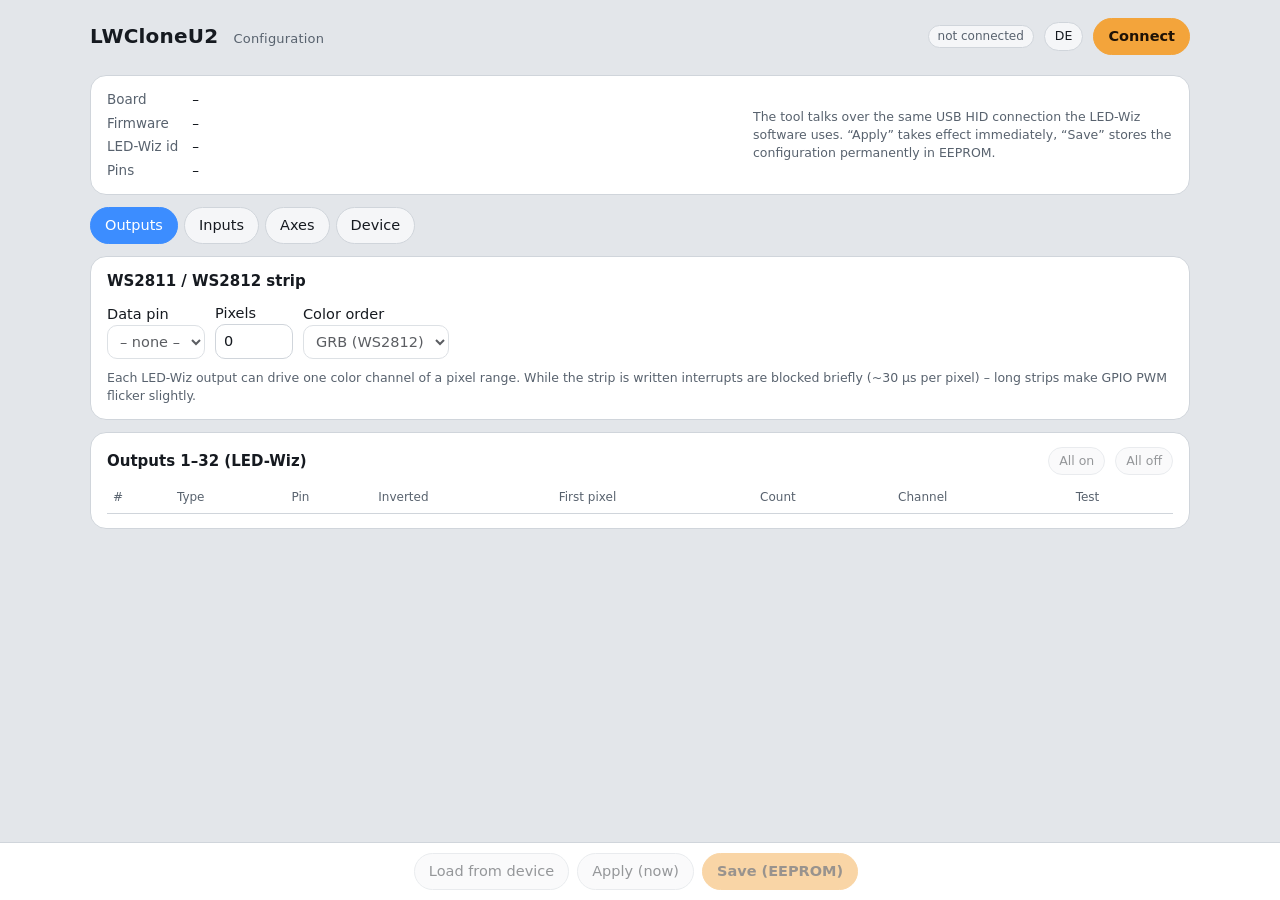
==== tools/lwcconfig-web/index.html @ a82c5be3 "Firmware v2: Pin-Belegung zur Laufzeit, WS2811/WS2812, Analog-Achsen mit Totzone, Konfigurations-Web" ====
<!doctype html>
<html lang="de">
<head>
<meta charset="utf-8">
<meta name="viewport" content="width=device-width, initial-scale=1">
<title>LWCloneU2 Konfiguration</title>
<meta name="description" content="Pin-Belegung, Joystick-Achsen und WS2812-Strip eines LWCloneU2 per USB einstellen (WebHID, Edge/Chrome). Configure an LWCloneU2 via USB.">
<style>
:root {
  --bg: #E3E6EA; --bg2: #F5F6F8; --card: #FFFFFF; --text: #161A20; --muted: #58626E; --line: #D0D5DB;
  --accent: #F3A43B; --accent-text: #1E1206; --blue: #3C8DFF; --red: #FF6A5C; --green: #5BD38A;
  --input: #FFFFFF; --hover: #EEF1F4;
}
@media (prefers-color-scheme: dark) {
  :root:not([data-theme="light"]) {
    --bg: #0E1013; --bg2: #16191E; --card: #1D2127; --text: #E6EAEE; --muted: #9AA4AF; --line: #2B3138;
    --input: #16191E; --hover: #242932;
  }
}
:root[data-theme="dark"] {
  --bg: #0E1013; --bg2: #16191E; --card: #1D2127; --text: #E6EAEE; --muted: #9AA4AF; --line: #2B3138;
  --input: #16191E; --hover: #242932;
}
* { box-sizing: border-box; }
html, body { margin: 0; padding: 0; }
body {
  background: var(--bg); color: var(--text);
  font: 14.5px/1.45 Inter, system-ui, -apple-system, "Segoe UI", Roboto, sans-serif;
  padding: 0 16px 90px;
}
header { max-width: 1100px; margin: 0 auto; padding: 18px 0 8px; display: flex; flex-wrap: wrap; gap: 10px; align-items: center; }
header h1 { font-size: 20px; margin: 0; font-weight: 650; letter-spacing: .2px; flex: 1 1 auto; }
header h1 small { color: var(--muted); font-weight: 400; font-size: 13px; margin-left: 8px; }
main { max-width: 1100px; margin: 0 auto; }
.card { background: var(--card); border: 1px solid var(--line); border-radius: 16px; padding: 14px 16px; margin: 12px 0; }
.card h2 { font-size: 15px; margin: 0 0 10px; font-weight: 650; }
.hint { color: var(--muted); font-size: 12.5px; }
.row { display: flex; flex-wrap: wrap; gap: 10px; align-items: center; }
.grow { flex: 1 1 auto; }
button, .btn {
  font: inherit; border: 1px solid var(--line); background: var(--bg2); color: var(--text);
  border-radius: 999px; padding: 7px 14px; cursor: pointer; min-height: 36px;
}
button:hover { background: var(--hover); }
button:disabled { opacity: .45; cursor: default; }
button.primary { background: var(--accent); border-color: var(--accent); color: var(--accent-text); font-weight: 600; }
button.primary:hover { filter: brightness(1.05); }
button.danger { color: var(--red); border-color: var(--red); background: transparent; }
button.small { padding: 4px 10px; min-height: 28px; font-size: 12.5px; }
select, input[type=number], input[type=text] {
  font: inherit; background: var(--input); color: var(--text); border: 1px solid var(--line);
  border-radius: 10px; padding: 6px 8px; min-height: 34px; max-width: 100%;
}
select:focus, input:focus { outline: 2px solid var(--blue); outline-offset: 1px; }
input[type=number] { width: 78px; }
input[type=range] { accent-color: var(--accent); width: 120px; vertical-align: middle; }
.tabs { display: flex; gap: 6px; flex-wrap: wrap; margin: 10px 0 4px; }
.tabs button { border-radius: 999px; }
.tabs button.active { background: var(--blue); border-color: var(--blue); color: #fff; }
.tab { display: none; }
.tab.active { display: block; }
table { width: 100%; border-collapse: collapse; font-size: 13.5px; }
th, td { text-align: left; padding: 6px 6px; border-bottom: 1px solid var(--line); vertical-align: middle; }
th { color: var(--muted); font-weight: 500; font-size: 12px; }
tr:last-child td { border-bottom: none; }
td.num { color: var(--muted); width: 34px; }
.tablewrap { overflow-x: auto; }
.toggle { position: relative; display: inline-block; width: 40px; height: 22px; vertical-align: middle; }
.toggle input { opacity: 0; width: 0; height: 0; }
.toggle span { position: absolute; inset: 0; background: var(--line); border-radius: 999px; transition: .15s; }
.toggle span::before { content: ""; position: absolute; width: 18px; height: 18px; left: 2px; top: 2px; background: #fff; border-radius: 50%; transition: .15s; }
.toggle input:checked + span { background: var(--accent); }
.toggle input:checked + span::before { transform: translateX(18px); }
.dot { display: inline-block; width: 12px; height: 12px; border-radius: 50%; background: var(--line); vertical-align: middle; }
.dot.on { background: var(--green); box-shadow: 0 0 6px var(--green); }
.bar { position: relative; height: 10px; background: var(--line); border-radius: 999px; width: 160px; display: inline-block; vertical-align: middle; overflow: hidden; }
.bar i { position: absolute; top: 0; bottom: 0; width: 3px; background: var(--blue); }
.bar b { position: absolute; top: 0; bottom: 0; left: 0; background: var(--accent); }
.bar u { position: absolute; top: 0; bottom: 0; background: rgba(255,106,92,.35); }
.conflict { outline: 2px solid var(--red); border-radius: 10px; }
.status { color: var(--muted); font-size: 13px; }
.status.err { color: var(--red); }
.status.ok { color: var(--green); }
.footer {
  position: fixed; left: 0; right: 0; bottom: 0; background: var(--card); border-top: 1px solid var(--line);
  padding: 10px 16px; display: flex; gap: 8px; flex-wrap: wrap; align-items: center; justify-content: center;
}
.badge { display: inline-block; padding: 2px 9px; border-radius: 999px; background: var(--bg2); border: 1px solid var(--line); font-size: 12px; color: var(--muted); }
.unsupported { border-color: var(--red); }
dialog { background: var(--card); color: var(--text); border: 1px solid var(--line); border-radius: 16px; padding: 18px; max-width: 520px; }
dialog::backdrop { background: rgba(0,0,0,.45); }
textarea { width: 100%; min-height: 160px; font: 12px/1.4 ui-monospace, Consolas, monospace; background: var(--input); color: var(--text); border: 1px solid var(--line); border-radius: 10px; padding: 8px; }
.kv { display: grid; grid-template-columns: max-content 1fr; gap: 4px 14px; font-size: 13.5px; }
.kv span:nth-child(odd) { color: var(--muted); }
@media (max-width: 640px) {
  th:nth-child(1), td.num { display: none; }
  .bar { width: 110px; }
}
</style>
</head>
<body>

<header>
  <h1>LWCloneU2 <small data-i18n="subtitle">Konfiguration</small></h1>
  <span id="devbadge" class="badge" data-i18n="notconnected">nicht verbunden</span>
  <button id="langbtn" class="small" title="Sprache / language">EN</button>
  <button id="connectbtn" class="primary" data-i18n="connect">Verbinden</button>
</header>

<main>
  <div id="unsupported" class="card unsupported" style="display:none">
    <strong data-i18n="nowebhid">Dieser Browser unterstützt WebHID nicht.</strong>
    <div class="hint" data-i18n="nowebhid2">Bitte Microsoft Edge oder Google Chrome (ab Version 89) verwenden. Die Datei kann lokal geöffnet werden.</div>
  </div>

  <div class="card">
    <div class="row">
      <div class="kv grow">
        <span data-i18n="board">Board</span><span id="i_board">–</span>
        <span data-i18n="firmware">Firmware</span><span id="i_fw">–</span>
        <span data-i18n="ledwizid">LED-Wiz-ID</span><span id="i_id">–</span>
        <span data-i18n="pins">Pins</span><span id="i_pins">–</span>
      </div>
      <div class="hint" style="max-width:420px" data-i18n="intro">
        Das Tool spricht über dieselbe USB-HID-Verbindung wie die LED-Wiz-Software. Änderungen werden mit
        „Anwenden“ sofort wirksam, aber erst mit „Speichern“ dauerhaft im EEPROM abgelegt.
      </div>
    </div>
  </div>

  <div class="tabs">
    <button data-tab="outputs" class="active" data-i18n="tab_outputs">Ausgänge</button>
    <button data-tab="inputs" data-i18n="tab_inputs">Eingänge</button>
    <button data-tab="axes" data-i18n="tab_axes">Achsen</button>
    <button data-tab="device" data-i18n="tab_device">Gerät</button>
  </div>

  <!-- Ausgänge -->
  <section id="tab-outputs" class="tab active">
    <div class="card">
      <h2 data-i18n="strip">WS2811 / WS2812-Strip</h2>
      <div class="row">
        <label><span data-i18n="datapin">Daten-Pin</span><br><select id="ws_pin"></select></label>
        <label><span data-i18n="pixels">Pixel</span><br><input type="number" id="ws_count" min="0" max="255" value="0"></label>
        <label><span data-i18n="order">Farbreihenfolge</span><br>
          <select id="ws_order"><option value="0">GRB (WS2812)</option><option value="1">RGB (WS2811)</option><option value="2">BRG</option></select></label>
        <div class="hint grow" data-i18n="striphint">Jeder LED-Wiz-Ausgang kann einen Farbkanal eines Pixelbereichs steuern. Während der Strip beschrieben wird, sind Interrupts kurz gesperrt (~30 µs je Pixel) – lange Strips lassen GPIO-PWM leicht flackern.</div>
      </div>
    </div>
    <div class="card">
      <div class="row" style="margin-bottom:8px">
        <h2 class="grow" style="margin:0" data-i18n="outputs">Ausgänge 1–32 (LED-Wiz)</h2>
        <button class="small" id="testall" data-i18n="testall">Alle an</button>
        <button class="small" id="testoff" data-i18n="testoff">Alle aus</button>
      </div>
      <div class="tablewrap"><table id="t_out">
        <thead><tr><th>#</th><th data-i18n="type">Typ</th><th data-i18n="pin">Pin</th><th data-i18n="inverted">Invertiert</th>
          <th data-i18n="firstpixel">Pixel ab</th><th data-i18n="count">Anzahl</th><th data-i18n="channel">Kanal</th><th data-i18n="test">Test</th></tr></thead>
        <tbody></tbody></table></div>
    </div>
  </section>

  <!-- Eingänge -->
  <section id="tab-inputs" class="tab">
    <div class="card">
      <h2 data-i18n="inputs">Eingänge (Taster, Joystick-Richtungen, Encoder)</h2>
      <div class="hint" data-i18n="inputhint">Taster schalten standardmäßig gegen GND (interner Pull-up). „Shift“ aktiviert für alle anderen Eingänge die zweite Funktion. Der Punkt zeigt den Live-Zustand.</div>
      <div class="tablewrap"><table id="t_in">
        <thead><tr><th>#</th><th data-i18n="pin">Pin</th><th data-i18n="function">Funktion</th><th data-i18n="shiftfunction">Mit Shift</th><th data-i18n="activehigh">Aktiv high</th><th data-i18n="live">Live</th></tr></thead>
        <tbody></tbody></table></div>
    </div>
  </section>

  <!-- Achsen -->
  <section id="tab-axes" class="tab">
    <div class="card">
      <h2 data-i18n="axes">Analoge Joystick-Achsen</h2>
      <div class="hint" data-i18n="axeshint">Potis/Hall-Sensoren an ADC-fähigen Pins. Min/Mitte/Max mit den Knöpfen aus dem Live-Wert übernehmen. Die Totzone (0–100 %) um die Mitte gibt 0 aus, außerhalb wird wieder auf den vollen Bereich skaliert.</div>
      <div class="tablewrap"><table id="t_ax">
        <thead><tr><th>#</th><th data-i18n="pin">Pin</th><th>Joystick</th><th data-i18n="axis">Achse</th><th data-i18n="inverted">Invertiert</th>
          <th>Min</th><th data-i18n="center">Mitte</th><th>Max</th><th data-i18n="deadzone">Totzone</th><th data-i18n="live">Live</th><th data-i18n="output">Ausgabe</th></tr></thead>
        <tbody></tbody></table></div>
    </div>
  </section>

  <!-- Gerät -->
  <section id="tab-device" class="tab">
    <div class="card">
      <h2 data-i18n="ledwizid">LED-Wiz-ID</h2>
      <div class="row">
        <select id="newid"></select>
        <button id="setid" data-i18n="setid">ID setzen (Gerät startet neu)</button>
        <div class="hint grow" data-i18n="idhint">Die ID (1–16) bestimmt, als welches LED-Wiz-Gerät sich der Klon meldet. Nach dem Neustart neu verbinden.</div>
      </div>
    </div>
    <div class="card">
      <h2 data-i18n="backup">Sicherung</h2>
      <div class="row">
        <button id="exportbtn" data-i18n="export">Als JSON exportieren</button>
        <button id="importbtn" data-i18n="import">JSON importieren</button>
        <input type="file" id="importfile" accept="application/json,.json" style="display:none">
        <div class="hint grow" data-i18n="backuphint">Die Datei enthält die komplette Pin-Belegung dieses Boards.</div>
      </div>
    </div>
    <div class="card">
      <h2 data-i18n="maintenance">Wartung</h2>
      <div class="row">
        <button id="defaultsbtn" class="danger" data-i18n="defaults">Werkseinstellungen laden</button>
        <button id="dfubtn" class="danger" data-i18n="dfu">Bootloader starten</button>
        <div class="hint grow" data-i18n="mainthint">Werkseinstellungen werden erst mit „Speichern“ dauerhaft. Der Bootloader dient zum Flashen neuer Firmware (Leonardo/Micro: avrdude, Breakout: Atmel FLIP/dfu-programmer).</div>
      </div>
    </div>
    <div class="card">
      <h2 data-i18n="about">Über</h2>
      <div class="hint">LWCloneU2 – GPLv2 – <a href="https://github.com/cyclemat/lwcloneu2" style="color:var(--blue)">github.com/cyclemat/lwcloneu2</a>.
        <span data-i18n="abouttext">Protokoll: proto.h, Layout: config.h der Firmware.</span></div>
    </div>
  </section>
</main>

<div class="footer">
  <button id="loadbtn" data-i18n="load">Vom Gerät laden</button>
  <button id="applybtn" data-i18n="apply">Anwenden (sofort)</button>
  <button id="savebtn" class="primary" data-i18n="save">Speichern (EEPROM)</button>
  <span id="status" class="status"></span>
</div>

<dialog id="dlg">
  <h2 id="dlg_title" style="margin-top:0;font-size:16px"></h2>
  <div id="dlg_body"></div>
  <div class="row" style="justify-content:flex-end;margin-top:14px">
    <button id="dlg_cancel" data-i18n="cancel">Abbrechen</button>
    <button id="dlg_ok" class="primary">OK</button>
  </div>
</dialog>

<script>
'use strict';

/* ------------------------------------------------------------------ Sprache / language */
const I18N = {
  de: {
    subtitle:'Konfiguration', notconnected:'nicht verbunden', connected:'verbunden', connect:'Verbinden', disconnect:'Trennen',
    nowebhid:'Dieser Browser unterstützt WebHID nicht.', nowebhid2:'Bitte Microsoft Edge oder Google Chrome (ab Version 89) verwenden. Die Datei kann lokal geöffnet werden.',
    board:'Board', firmware:'Firmware', ledwizid:'LED-Wiz-ID', pins:'Pins',
    intro:'Das Tool spricht über dieselbe USB-HID-Verbindung wie die LED-Wiz-Software. Änderungen werden mit „Anwenden“ sofort wirksam, aber erst mit „Speichern“ dauerhaft im EEPROM abgelegt.',
    tab_outputs:'Ausgänge', tab_inputs:'Eingänge', tab_axes:'Achsen', tab_device:'Gerät',
    strip:'WS2811 / WS2812-Strip', datapin:'Daten-Pin', pixels:'Pixel', order:'Farbreihenfolge',
    striphint:'Jeder LED-Wiz-Ausgang kann einen Farbkanal eines Pixelbereichs steuern. Während der Strip beschrieben wird, sind Interrupts kurz gesperrt (~30 µs je Pixel) – lange Strips lassen GPIO-PWM leicht flackern.',
    outputs:'Ausgänge 1–32 (LED-Wiz)', testall:'Alle an', testoff:'Alle aus', type:'Typ', pin:'Pin', inverted:'Invertiert',
    firstpixel:'Pixel ab', count:'Anzahl', channel:'Kanal', test:'Test',
    inputs:'Eingänge (Taster, Joystick-Richtungen, Encoder)',
    inputhint:'Taster schalten standardmäßig gegen GND (interner Pull-up). „Shift“ aktiviert für alle anderen Eingänge die zweite Funktion. Der Punkt zeigt den Live-Zustand.',
    function:'Funktion', shiftfunction:'Mit Shift', activehigh:'Aktiv high', live:'Live',
    axes:'Analoge Joystick-Achsen',
    axeshint:'Potis/Hall-Sensoren an ADC-fähigen Pins. Min/Mitte/Max mit den Knöpfen aus dem Live-Wert übernehmen. Die Totzone (0–100 %) um die Mitte gibt 0 aus, außerhalb wird wieder auf den vollen Bereich skaliert.',
    axis:'Achse', center:'Mitte', deadzone:'Totzone', output:'Ausgabe',
    setid:'ID setzen (Gerät startet neu)', idhint:'Die ID (1–16) bestimmt, als welches LED-Wiz-Gerät sich der Klon meldet. Nach dem Neustart neu verbinden.',
    backup:'Sicherung', export:'Als JSON exportieren', import:'JSON importieren', backuphint:'Die Datei enthält die komplette Pin-Belegung dieses Boards.',
    maintenance:'Wartung', defaults:'Werkseinstellungen laden', dfu:'Bootloader starten',
    mainthint:'Werkseinstellungen werden erst mit „Speichern“ dauerhaft. Der Bootloader dient zum Flashen neuer Firmware (Leonardo/Micro: avrdude, Breakout: Atmel FLIP/dfu-programmer).',
    about:'Über', abouttext:'Protokoll: proto.h, Layout: config.h der Firmware.',
    load:'Vom Gerät laden', apply:'Anwenden (sofort)', save:'Speichern (EEPROM)', cancel:'Abbrechen',
    none:'– keine –', reserved:'reserviert', gpio:'GPIO (PWM)', ws2812:'WS2812-Kanal', red:'Rot', green:'Grün', blue:'Blau', white:'Weiß',
    set:'übernehmen', conflict:'Pin mehrfach belegt', rangeerr:'Pixelbereich außerhalb des Strips',
    st_reading:'Konfiguration wird gelesen …', st_writing:'Konfiguration wird übertragen …', st_applied:'Angewendet (nicht gespeichert).',
    st_saved:'Im EEPROM gespeichert.', st_loaded:'Konfiguration vom Gerät geladen.', st_invalid:'Gerät hat die Konfiguration abgelehnt (ungültig).',
    st_timeout:'Keine Antwort vom Gerät.', st_nodev:'Kein LWCloneU2 mit Konfigurationsprotokoll gefunden. Firmware v2 nötig.',
    st_defaults:'Werkseinstellungen geladen (nicht gespeichert).', st_fixfirst:'Bitte zuerst die rot markierten Konflikte beheben.',
    confirm_defaults:'Werkseinstellungen laden?', confirm_defaults2:'Die aktuelle Belegung im Gerät wird durch die Standardbelegung des Boards ersetzt (erst mit „Speichern“ dauerhaft).',
    confirm_dfu:'Bootloader starten?', confirm_dfu2:'Das Gerät trennt sich vom USB und wartet auf eine neue Firmware. Zum normalen Betrieb zurück: Reset oder neu einstecken.',
    confirm_id:'LED-Wiz-ID ändern?', confirm_id2:'Das Gerät startet neu und meldet sich mit der neuen ID. Danach „Verbinden“ erneut drücken.',
    importerr:'Datei passt nicht zu diesem Board oder ist beschädigt.', joystick:'Joystick', key:'Taste', mod:'Modifier', consumer:'Medien', mouse:'Maus', special:'Sonder',
    shift:'Shift (zweite Belegung)', mxclk:'Maus X Takt', mxdir:'Maus X Richtung', myclk:'Maus Y Takt', mydir:'Maus Y Richtung',
    left:'Links', right:'Rechts', up:'Hoch', down:'Runter', button:'Taste',
  },
  en: {
    subtitle:'Configuration', notconnected:'not connected', connected:'connected', connect:'Connect', disconnect:'Disconnect',
    nowebhid:'This browser does not support WebHID.', nowebhid2:'Please use Microsoft Edge or Google Chrome (89+). The file can be opened locally.',
    board:'Board', firmware:'Firmware', ledwizid:'LED-Wiz id', pins:'Pins',
    intro:'The tool talks over the same USB HID connection the LED-Wiz software uses. “Apply” takes effect immediately, “Save” stores the configuration permanently in EEPROM.',
    tab_outputs:'Outputs', tab_inputs:'Inputs', tab_axes:'Axes', tab_device:'Device',
    strip:'WS2811 / WS2812 strip', datapin:'Data pin', pixels:'Pixels', order:'Color order',
    striphint:'Each LED-Wiz output can drive one color channel of a pixel range. While the strip is written interrupts are blocked briefly (~30 µs per pixel) – long strips make GPIO PWM flicker slightly.',
    outputs:'Outputs 1–32 (LED-Wiz)', testall:'All on', testoff:'All off', type:'Type', pin:'Pin', inverted:'Inverted',
    firstpixel:'First pixel', count:'Count', channel:'Channel', test:'Test',
    inputs:'Inputs (buttons, joystick directions, encoders)',
    inputhint:'Switches connect to GND by default (internal pull-up). “Shift” activates the second function of all other inputs. The dot shows the live state.',
    function:'Function', shiftfunction:'With shift', activehigh:'Active high', live:'Live',
    axes:'Analog joystick axes',
    axeshint:'Pots/Hall sensors on ADC capable pins. Take min/center/max from the live value with the buttons. The dead zone (0–100 %) around the center outputs 0; outside it the value is rescaled to the full range.',
    axis:'Axis', center:'Center', deadzone:'Dead zone', output:'Output',
    setid:'Set id (device restarts)', idhint:'The id (1–16) selects which LED-Wiz device the clone appears as. Reconnect after the restart.',
    backup:'Backup', export:'Export as JSON', import:'Import JSON', backuphint:'The file contains the complete pin assignment of this board.',
    maintenance:'Maintenance', defaults:'Load factory defaults', dfu:'Start bootloader',
    mainthint:'Defaults become permanent only with “Save”. The bootloader is used to flash new firmware (Leonardo/Micro: avrdude, breakout: Atmel FLIP/dfu-programmer).',
    about:'About', abouttext:'Protocol: proto.h, layout: config.h of the firmware.',
    load:'Load from device', apply:'Apply (now)', save:'Save (EEPROM)', cancel:'Cancel',
    none:'– none –', reserved:'reserved', gpio:'GPIO (PWM)', ws2812:'WS2812 channel', red:'Red', green:'Green', blue:'Blue', white:'White',
    set:'set', conflict:'Pin used more than once', rangeerr:'Pixel range outside the strip',
    st_reading:'Reading configuration …', st_writing:'Transferring configuration …', st_applied:'Applied (not saved).',
    st_saved:'Saved to EEPROM.', st_loaded:'Configuration loaded from device.', st_invalid:'Device rejected the configuration (invalid).',
    st_timeout:'No reply from device.', st_nodev:'No LWCloneU2 with configuration protocol found. Firmware v2 required.',
    st_defaults:'Factory defaults loaded (not saved).', st_fixfirst:'Please fix the conflicts marked in red first.',
    confirm_defaults:'Load factory defaults?', confirm_defaults2:'The current assignment in the device is replaced by the board defaults (permanent only after “Save”).',
    confirm_dfu:'Start bootloader?', confirm_dfu2:'The device detaches from USB and waits for new firmware. Back to normal: reset or replug.',
    confirm_id:'Change LED-Wiz id?', confirm_id2:'The device restarts with the new id. Press “Connect” again afterwards.',
    importerr:'File does not match this board or is damaged.', joystick:'Joystick', key:'Key', mod:'Modifier', consumer:'Media', mouse:'Mouse', special:'Special',
    shift:'Shift (second mapping)', mxclk:'Mouse X clock', mxdir:'Mouse X direction', myclk:'Mouse Y clock', mydir:'Mouse Y direction',
    left:'Left', right:'Right', up:'Up', down:'Down', button:'Button',
  }
};
let lang = 'de';
try { lang = (localStorage.getItem('lwc_lang') || (navigator.language || 'de').slice(0,2)) === 'en' ? 'en' : 'de'; } catch (e) {}
const t = k => (I18N[lang][k] ?? I18N.de[k] ?? k);
function applyLang() {
  document.documentElement.lang = lang;
  document.querySelectorAll('[data-i18n]').forEach(el => { el.textContent = t(el.dataset.i18n); });
  document.getElementById('langbtn').textContent = lang === 'de' ? 'EN' : 'DE';
  document.title = 'LWCloneU2 ' + t('subtitle');
  renderAll();
}
document.getElementById('langbtn').onclick = () => { lang = lang === 'de' ? 'en' : 'de'; try { localStorage.setItem('lwc_lang', lang); } catch (e) {} applyLang(); };

/* ------------------------------------------------------------------ Protokoll / protocol (proto.h) */
const CMD = { SBA:64, SETID:65, DFU:66, INFO:0xA0, READ:0xA1, WRITE:0xA2, APPLY:0xA3, SAVE:0xA4, DEFAULTS:0xA5, LIVE:0xA6, PININFO:0xA7 };
const PIN_NONE = 0xFF;
const OUT = { NONE:0, GPIO:1, WS2812:2 };

/* ------------------------------------------------------------------ Boards / pin names (pinmap.h) */
const D = n => 'D' + n, A = n => 'A' + n;
const NAMES_32U4 = [...Array(14).keys()].map(D).concat(['D14 MISO','D15 SCK','D16 MOSI','D17 RXLED'], [0,1,2,3,4,5].map(A), ['TXLED']);
const BOARDS = {
  1: { name:'Arduino Leonardo', names: NAMES_32U4 },
  2: { name:'Pro Micro / Arduino Micro', names: NAMES_32U4, hidden: [11,12,13,22,23] },
  3: { name:'Arduino Mega 2560', names: [...Array(54).keys()].map(D).concat([...Array(16).keys()].map(A)) },
  4: { name:'Arduino Uno', names: [...Array(14).keys()].map(D).concat([0,1,2,3,4,5].map(A)) },
  5: { name:'Breakout ATmega32U2', names: ['PB0','PB1','PB2','PB3','PB4','PB5','PB6','PB7','PC2','PC4','PC5','PC6','PC7','PD0','PD1','PD2','PD3','PD4','PD5','PD6','PD7'] },
};

/* ------------------------------------------------------------------ Funktionscodes / function codes (keydefs.h) */
const KEYNAMES = {};
'ABCDEFGHIJKLMNOPQRSTUVWXYZ'.split('').forEach((c,i) => KEYNAMES[4+i] = c);
'1234567890'.split('').forEach((c,i) => KEYNAMES[0x1E+i] = c);
Object.assign(KEYNAMES, {0x28:'Enter',0x29:'Esc',0x2A:'Backspace',0x2B:'Tab',0x2C:'Space',0x2D:'-',0x2E:'=',0x2F:'[',0x30:']',0x31:'\\',0x32:'# ~',0x33:';',0x34:"'",0x35:'`',0x36:',',0x37:'.',0x38:'/',0x39:'CapsLock',
  0x46:'PrintScreen',0x47:'ScrollLock',0x48:'Pause',0x49:'Insert',0x4A:'Home',0x4B:'PageUp',0x4C:'Delete',0x4D:'End',0x4E:'PageDown',0x4F:'→ Right',0x50:'← Left',0x51:'↓ Down',0x52:'↑ Up',0x53:'NumLock',
  0x54:'KP /',0x55:'KP *',0x56:'KP -',0x57:'KP +',0x58:'KP Enter',0x62:'KP 0',0x63:'KP ,',0x64:'Non-US \\',0x65:'Application'});
for (let i=0;i<12;i++) KEYNAMES[0x3A+i] = 'F'+(i+1);
for (let i=1;i<=9;i++) KEYNAMES[0x58+i] = 'KP '+i;
const MODNAMES = ['LeftCtrl','LeftShift','LeftAlt','LeftGUI','RightCtrl','RightShift','RightAlt','RightGUI'];
function funcGroups() {
  const g = [];
  const keys = Object.keys(KEYNAMES).map(Number).sort((a,b)=>a-b).map(c => [c, KEYNAMES[c]]);
  g.push([t('key'), keys.concat([[0x70,'Alt+F4'],[0x71,'Shift+F7']])]);
  g.push([t('mod'), MODNAMES.map((n,i)=>[0x80+i,n])]);
  g.push([t('consumer'), [[0x90,'Volume +'],[0x91,'Volume −'],[0x92,'Mute']]]);
  g.push([t('mouse'), [[0x98,t('mouse')+' '+t('left')],[0x99,t('mouse')+' '+t('right')],[0x9A,t('mouse')+' Mitte/Middle']]]);
  for (let j=0;j<4;j++) {
    const base = 0xA0 + j*12, J = `${t('joystick')} ${j+1} `;
    const items = [[base,J+t('left')],[base+1,J+t('right')],[base+2,J+t('up')],[base+3,J+t('down')]];
    for (let b=0;b<8;b++) items.push([base+4+b, J+t('button')+' '+(b+1)]);
    g.push([`${t('joystick')} ${j+1}`, items]);
  }
  g.push([t('special'), [[0xF0,t('shift')],[0xF1,t('mxclk')],[0xF2,t('mxdir')],[0xF3,t('myclk')],[0xF4,t('mydir')]]]);
  return g;
}

/* ------------------------------------------------------------------ Zustand / state */
let device = null;           // HIDDevice
let info = null;             // {proto, board, fwMajor, fwMinor, size, numPins}
let pinInfo = [];            // [{port, bit, adc, reserved}]
let cfg = null;              // parsed config
let live = { axes: new Array(8).fill(0), inputs: 0 };
let liveTimer = null;
let busy = false;
let ledwizId = null;

function setStatus(msg, cls) { const s = document.getElementById('status'); s.textContent = msg || ''; s.className = 'status ' + (cls || ''); }

/* ------------------------------------------------------------------ HID-Transport */
const pending = [];   // {match:(r)=>bool, resolve, reject, timer}
function onInputReport(ev) {
  const r = new Uint8Array(ev.data.buffer, ev.data.byteOffset, Math.min(8, ev.data.byteLength));
  for (let i = 0; i < pending.length; i++) {
    if (pending[i].match(r)) { const p = pending.splice(i,1)[0]; clearTimeout(p.timer); p.resolve(r); return; }
  }
}
async function send(bytes) {
  const d = new Uint8Array(8); d.set(bytes.slice(0,8));
  await device.sendReport(0, d);
}
function request(bytes, match, timeoutMs = 600) {
  return new Promise(async (resolve, reject) => {
    const p = { match, resolve, reject, timer: setTimeout(() => { const i = pending.indexOf(p); if (i >= 0) pending.splice(i,1); reject(new Error('timeout')); }, timeoutMs) };
    pending.push(p);
    try { await send(bytes); } catch (e) { clearTimeout(p.timer); const i = pending.indexOf(p); if (i >= 0) pending.splice(i,1); reject(e); }
  });
}
const cmdInfo    = () => request([CMD.INFO], r => r[0] === CMD.INFO);
const cmdRead    = off => request([CMD.READ, off & 255, off >> 8], r => r[0] === CMD.READ && r[1] === (off & 255) && r[2] === (off >> 8));
const cmdWrite   = (off, d5) => request([CMD.WRITE, off & 255, off >> 8, ...d5], r => r[0] === CMD.WRITE && r[1] === (off & 255) && r[2] === (off >> 8));
const cmdSimple  = c => request([c], r => r[0] === c, 1500);
const cmdLive    = idx => request([CMD.LIVE, idx], r => r[0] === CMD.LIVE && r[1] === idx, 300);
const cmdPinInfo = idx => request([CMD.PININFO, idx], r => r[0] === CMD.PININFO && r[1] === idx);

async function connect() {
  if (device) { await disconnect(); return; }
  if (!navigator.hid) return;
  let devs;
  try { devs = await navigator.hid.requestDevice({ filters: [{ vendorId: 0xFAFA, usagePage: 0xFF00 }] }); } catch (e) { return; }
  if (!devs.length) return;
  // Windows meldet jede HID-Schnittstelle einzeln; die richtige antwortet auf CFG_INFO.
  // Windows reports each HID interface separately; the right one answers CFG_INFO.
  const all = (await navigator.hid.getDevices()).filter(d => d.vendorId === 0xFAFA && d.productId === devs[0].productId);
  const candidates = all.length ? all : devs;
  for (const d of candidates) {
    try {
      if (!d.opened) await d.open();
      device = d; d.addEventListener('inputreport', onInputReport);
      const r = await cmdInfo();
      info = { proto: r[1], board: r[2], fwMajor: r[3], fwMinor: r[4], size: r[5] | (r[6] << 8), numPins: r[7] };
      break;
    } catch (e) {
      d.removeEventListener('inputreport', onInputReport);
      try { await d.close(); } catch (e2) {}
      device = null;
    }
  }
  if (!device) { setStatus(t('st_nodev'), 'err'); return; }
  ledwizId = (device.productId & 0x0F) + 1;
  navigator.hid.addEventListener('disconnect', ev => { if (ev.device === device) disconnect(); });
  document.getElementById('connectbtn').textContent = t('disconnect');
  document.getElementById('connectbtn').classList.remove('primary');
  document.getElementById('devbadge').textContent = t('connected');
  await readPinInfo();
  await loadConfig();
  startLive();
  renderInfo();
}
async function disconnect() {
  stopLive();
  if (device) { try { device.removeEventListener('inputreport', onInputReport); await device.close(); } catch (e) {} }
  device = null; info = null; cfg = null; pinInfo = []; ledwizId = null;
  document.getElementById('connectbtn').textContent = t('connect');
  document.getElementById('connectbtn').classList.add('primary');
  document.getElementById('devbadge').textContent = t('notconnected');
  renderInfo(); renderAll(); setStatus('');
}
async function readPinInfo() {
  pinInfo = [];
  for (let i = 0; i < info.numPins; i += 3) {
    const r = await cmdPinInfo(i);
    for (let k = 0; k < 3 && i + k < info.numPins; k++) {
      const port = r[2 + 2*k], b = r[3 + 2*k];
      pinInfo.push({ port, bit: b & 7, adc: !!(b & 0x80), reserved: port >= 0xFE });
    }
  }
}

/* ------------------------------------------------------------------ Konfiguration lesen/schreiben (config.h) */
function parseConfig(buf) {
  const v = new DataView(buf.buffer, buf.byteOffset, buf.byteLength);
  const c = { magic: String.fromCharCode(buf[0], buf[1]), version: buf[2], board: buf[3], size: v.getUint16(4, true), crc: v.getUint16(6, true),
    flags: buf[8], nOut: buf[9], nIn: buf[10], nAxes: buf[11],
    ws: { pin: buf[16], count: buf[17], order: buf[18] }, out: [], in: [], axes: [] };
  let o = 20;
  for (let i = 0; i < c.nOut; i++, o += 4) c.out.push({ type: buf[o], a: buf[o+1], b: buf[o+2], c: buf[o+3] });
  for (let i = 0; i < c.nIn; i++, o += 4) c.in.push({ pin: buf[o], func: buf[o+1], shift: buf[o+2], flags: buf[o+3] });
  for (let i = 0; i < c.nAxes; i++, o += 12) c.axes.push({ pin: buf[o], joy: buf[o+1], axis: buf[o+2], flags: buf[o+3],
    min: v.getUint16(o+4, true), center: v.getUint16(o+6, true), max: v.getUint16(o+8, true), deadzone: buf[o+10] });
  return c;
}
function serializeConfig(c) {
  const size = 20 + 4*c.nOut + 4*c.nIn + 12*c.nAxes;
  const buf = new Uint8Array(size), v = new DataView(buf.buffer);
  buf[0] = 0x4C; buf[1] = 0x57; buf[2] = c.version; buf[3] = c.board; v.setUint16(4, size, true); v.setUint16(6, 0, true);
  buf[8] = c.flags; buf[9] = c.nOut; buf[10] = c.nIn; buf[11] = c.nAxes;
  buf[16] = c.ws.pin; buf[17] = c.ws.count; buf[18] = c.ws.order;
  let o = 20;
  for (const x of c.out) { buf[o] = x.type; buf[o+1] = x.a; buf[o+2] = x.b; buf[o+3] = x.c; o += 4; }
  for (const x of c.in) { buf[o] = x.pin; buf[o+1] = x.func; buf[o+2] = x.shift; buf[o+3] = x.flags; o += 4; }
  for (const x of c.axes) { buf[o] = x.pin; buf[o+1] = x.joy; buf[o+2] = x.axis; buf[o+3] = x.flags;
    v.setUint16(o+4, x.min, true); v.setUint16(o+6, x.center, true); v.setUint16(o+8, x.max, true); buf[o+10] = x.deadzone; buf[o+11] = 0; o += 12; }
  return buf;
}
async function loadConfig() {
  busy = true; setStatus(t('st_reading'));
  try {
    const buf = new Uint8Array(info.size);
    for (let off = 0; off < info.size; off += 5) {
      const r = await cmdRead(off);
      for (let k = 0; k < 5 && off + k < info.size; k++) buf[off + k] = r[3 + k];
    }
    cfg = parseConfig(buf);
    renderAll(); setStatus(t('st_loaded'), 'ok');
  } catch (e) { setStatus(t('st_timeout'), 'err'); }
  busy = false;
}
async function writeConfig() {
  const buf = serializeConfig(cfg);
  setStatus(t('st_writing'));
  for (let off = 0; off < buf.length; off += 5) {
    const d5 = Array.from(buf.slice(off, off + 5)); while (d5.length < 5) d5.push(0);
    await cmdWrite(off, d5);
  }
}
async function applyOrSave(save) {
  if (!device || busy) return;
  if (hasConflicts()) { setStatus(t('st_fixfirst'), 'err'); return; }
  busy = true;
  try {
    await writeConfig();
    const r = await cmdSimple(save ? CMD.SAVE : CMD.APPLY);
    if (r[1] === 0) setStatus(t(save ? 'st_saved' : 'st_applied'), 'ok'); else setStatus(t('st_invalid'), 'err');
  } catch (e) { setStatus(t('st_timeout'), 'err'); }
  busy = false;
}

/* ------------------------------------------------------------------ Live-Werte */
function startLive() { stopLive(); liveTimer = setInterval(pollLive, 120); }
function stopLive() { if (liveTimer) clearInterval(liveTimer); liveTimer = null; }
async function pollLive() {
  if (!device || busy) return;
  const active = document.querySelector('.tab.active')?.id;
  try {
    if (active === 'tab-axes') {
      for (let idx = 0; idx <= 2; idx++) {
        const r = await cmdLive(idx);
        for (let k = 0; k < 3; k++) live.axes[idx*3 + k] = r[2 + 2*k] | (r[3 + 2*k] << 8);
      }
      renderLiveAxes();
    } else if (active === 'tab-inputs') {
      const r = await cmdLive(3);
      live.inputs = (r[2] | (r[3] << 8) | (r[4] << 16) | (r[5] << 24)) >>> 0;
      renderLiveInputs();
    }
  } catch (e) {}
}

/* ------------------------------------------------------------------ Hilfen / helpers */
function pinName(i) {
  if (i === PIN_NONE) return t('none');
  const b = BOARDS[info?.board];
  const pi = pinInfo[i];
  if (pi?.reserved) return (b?.names[i] || ('#' + i)) + ' (' + t('reserved') + ')';
  if (b?.names[i]) return b.names[i];
  if (pi) return 'P' + 'ABCDEFGHJKL'[pi.port] + pi.bit;
  return '#' + i;
}
function pinSelect(value, { adcOnly = false, allowNone = true } = {}) {
  const s = document.createElement('select');
  if (allowNone) s.add(new Option(t('none'), PIN_NONE));
  const hidden = BOARDS[info?.board]?.hidden || [];
  for (let i = 0; i < (info?.numPins || 0); i++) {
    const pi = pinInfo[i];
    if (pi?.reserved || hidden.includes(i)) continue;
    if (adcOnly && !pi?.adc) continue;
    s.add(new Option(pinName(i), i));
  }
  s.value = String(value);
  if (s.value !== String(value)) { s.add(new Option(pinName(value), value)); s.value = String(value); }
  return s;
}
function toggle(checked, onchange) {
  const l = document.createElement('label'); l.className = 'toggle';
  const i = document.createElement('input'); i.type = 'checkbox'; i.checked = checked; i.onchange = () => onchange(i.checked);
  l.append(i, document.createElement('span')); return l;
}
function numInput(value, min, max, onchange) {
  const i = document.createElement('input'); i.type = 'number'; i.min = min; i.max = max; i.value = value;
  i.onchange = () => { let v = Math.max(min, Math.min(max, Number(i.value) || 0)); i.value = v; onchange(v); };
  return i;
}
function td(...children) { const c = document.createElement('td'); c.append(...children); return c; }
function usedPins() {
  const m = new Map(); if (!cfg) return m;
  const add = p => { if (p !== PIN_NONE) m.set(p, (m.get(p) || 0) + 1); };
  add(cfg.ws.pin); cfg.out.forEach(o => { if (o.type === OUT.GPIO) add(o.a); }); cfg.in.forEach(i => add(i.pin)); cfg.axes.forEach(a => add(a.pin));
  return m;
}
function hasConflicts() {
  if (!cfg) return false;
  for (const n of usedPins().values()) if (n > 1) return true;
  for (const o of cfg.out) if (o.type === OUT.WS2812 && (o.b === 0 || o.a + o.b > cfg.ws.count)) return true;
  for (const a of cfg.axes) if (a.pin !== PIN_NONE && !(a.min < a.center && a.center < a.max)) return true;
  return false;
}
function markConflict(el, bad, title) { el.classList.toggle('conflict', bad); el.title = bad ? title : ''; }

/* ------------------------------------------------------------------ Rendern */
function renderInfo() {
  document.getElementById('i_board').textContent = info ? (BOARDS[info.board]?.name || ('#' + info.board)) : '–';
  document.getElementById('i_fw').textContent = info ? `v${info.fwMajor}.${info.fwMinor} (Proto ${info.proto})` : '–';
  document.getElementById('i_id').textContent = ledwizId ?? '–';
  document.getElementById('i_pins').textContent = info ? info.numPins : '–';
  const sel = document.getElementById('newid'); sel.innerHTML = '';
  for (let i = 1; i <= 16; i++) sel.add(new Option(i, i)); if (ledwizId) sel.value = ledwizId;
  const dis = !device;
  ['loadbtn','applybtn','savebtn','setid','exportbtn','importbtn','defaultsbtn','dfubtn','testall','testoff'].forEach(id => document.getElementById(id).disabled = dis);
}
function renderAll() { renderInfo(); renderStrip(); renderOutputs(); renderInputs(); renderAxes(); }

function renderStrip() {
  const pinSel = document.getElementById('ws_pin'), cnt = document.getElementById('ws_count'), ord = document.getElementById('ws_order');
  if (!cfg) { pinSel.innerHTML = ''; pinSel.add(new Option(t('none'), PIN_NONE)); pinSel.disabled = cnt.disabled = ord.disabled = true; return; }
  pinSel.disabled = cnt.disabled = ord.disabled = false;
  const s = pinSelect(cfg.ws.pin); pinSel.innerHTML = s.innerHTML; pinSel.value = String(cfg.ws.pin);
  pinSel.onchange = () => { cfg.ws.pin = Number(pinSel.value); renderOutputs(); renderInputs(); renderAxes(); };
  cnt.value = cfg.ws.count; cnt.onchange = () => { cfg.ws.count = Math.max(0, Math.min(255, Number(cnt.value) || 0)); cnt.value = cfg.ws.count; renderOutputs(); };
  ord.value = String(cfg.ws.order); ord.onchange = () => { cfg.ws.order = Number(ord.value); };
  const used = usedPins(); markConflict(pinSel, (used.get(cfg.ws.pin) || 0) > 1, t('conflict'));
}

function renderOutputs() {
  const tb = document.querySelector('#t_out tbody'); tb.innerHTML = '';
  if (!cfg) return;
  const used = usedPins();
  cfg.out.forEach((o, i) => {
    const tr = document.createElement('tr');
    const n = td(String(i + 1)); n.className = 'num';
    const type = document.createElement('select');
    type.add(new Option(t('none'), OUT.NONE)); type.add(new Option(t('gpio'), OUT.GPIO)); type.add(new Option(t('ws2812'), OUT.WS2812));
    type.value = String(o.type);
    type.onchange = () => { o.type = Number(type.value); if (o.type === OUT.GPIO) { o.a = PIN_NONE; o.b = 0; } if (o.type === OUT.WS2812) { o.a = 0; o.b = 1; o.c = 3; } renderOutputs(); renderStrip(); };
    tr.append(n, td(type));
    if (o.type === OUT.GPIO) {
      const ps = pinSelect(o.a); ps.onchange = () => { o.a = Number(ps.value); renderOutputs(); renderStrip(); };
      markConflict(ps, (used.get(o.a) || 0) > 1, t('conflict'));
      tr.append(td(ps), td(toggle(!!(o.b & 1), v => { o.b = v ? 1 : 0; })), td(), td(), td());
    } else if (o.type === OUT.WS2812) {
      const bad = o.b === 0 || o.a + o.b > cfg.ws.count;
      const first = numInput(o.a, 0, 254, v => { o.a = v; renderOutputs(); }), count = numInput(o.b, 1, 255, v => { o.b = v; renderOutputs(); });
      markConflict(first, bad, t('rangeerr')); markConflict(count, bad, t('rangeerr'));
      const ch = document.createElement('select');
      [['0', t('red')], ['1', t('green')], ['2', t('blue')], ['3', t('white')]].forEach(([v, n2]) => ch.add(new Option(n2, v)));
      ch.value = String(o.c); ch.onchange = () => { o.c = Number(ch.value); };
      tr.append(td(), td(), td(first), td(count), td(ch));
    } else {
      tr.append(td(), td(), td(), td(), td());
    }
    const tb2 = document.createElement('button'); tb2.className = 'small'; tb2.textContent = t('test'); tb2.disabled = o.type === OUT.NONE;
    tb2.onclick = () => testOutput(i);
    tr.append(td(tb2));
    tb.append(tr);
  });
}

function renderInputs() {
  const tb = document.querySelector('#t_in tbody'); tb.innerHTML = '';
  if (!cfg) return;
  const used = usedPins(), groups = funcGroups();
  const funcSel = (value, onchange) => {
    const s = document.createElement('select'); s.add(new Option(t('none'), 0));
    for (const [gname, items] of groups) { const og = document.createElement('optgroup'); og.label = gname; items.forEach(([c, n]) => og.append(new Option(n, c))); s.append(og); }
    s.value = String(value); if (s.value !== String(value)) { s.add(new Option('0x' + value.toString(16), value)); s.value = String(value); }
    s.onchange = () => onchange(Number(s.value)); return s;
  };
  cfg.in.forEach((x, i) => {
    const tr = document.createElement('tr');
    const n = td(String(i + 1)); n.className = 'num';
    const ps = pinSelect(x.pin); ps.onchange = () => { x.pin = Number(ps.value); renderInputs(); renderOutputs(); renderStrip(); renderAxes(); };
    markConflict(ps, (used.get(x.pin) || 0) > 1, t('conflict'));
    const dot = document.createElement('span'); dot.className = 'dot'; dot.dataset.idx = i;
    tr.append(n, td(ps), td(funcSel(x.func, v => { x.func = v; })), td(funcSel(x.shift, v => { x.shift = v; })),
      td(toggle(!!(x.flags & 1), v => { x.flags = v ? 1 : 0; })), td(dot));
    tb.append(tr);
  });
  renderLiveInputs();
}
function renderLiveInputs() {
  // Live-Maske zählt nur konfigurierte Eingänge in Reihenfolge / live mask counts only configured inputs in order
  if (!cfg) return;
  let k = 0;
  document.querySelectorAll('#t_in .dot').forEach(dot => {
    const x = cfg.in[Number(dot.dataset.idx)];
    if (x.pin === PIN_NONE) { dot.classList.remove('on'); return; }
    dot.classList.toggle('on', !!(live.inputs & (1 << k))); k++;
  });
}

/* Die Firmware zählt nur konfigurierte Achsen (Pin gesetzt, ADC-fähig) in Reihenfolge – Live-Wert dazu suchen.
 * The firmware counts only configured axes (pin set, ADC capable) in order – look up the live value for cfg index i. */
function liveAxis(i) {
  let k = 0;
  for (let j = 0; j < i; j++) { const a = cfg.axes[j]; if (a.pin !== PIN_NONE && pinInfo[a.pin]?.adc) k++; }
  const a = cfg.axes[i];
  return (a.pin !== PIN_NONE && pinInfo[a.pin]?.adc) ? (live.axes[k] || 0) : 0;
}
function axisScale(a, raw) {   // identisch zu panel.c axis_scale() / identical to the firmware
  let v;
  if (raw <= a.center) { const span = a.center - a.min; if (span <= 0) return 0; raw = Math.max(raw, a.min); v = -Math.round((a.center - raw) * 127 / span); }
  else { const span = a.max - a.center; if (span <= 0) return 0; raw = Math.min(raw, a.max); v = Math.round((raw - a.center) * 127 / span); }
  const dz = a.deadzone;
  if (dz > 0 && dz < 127) { const mag = Math.abs(v); if (mag <= dz) v = 0; else { const m = Math.round((mag - dz) * 127 / (127 - dz)); v = v < 0 ? -m : m; } }
  v = Math.max(-127, Math.min(127, v));
  if (a.flags & 1) v = -v;
  return v;
}
function renderAxes() {
  const tb = document.querySelector('#t_ax tbody'); tb.innerHTML = '';
  if (!cfg) return;
  const used = usedPins();
  cfg.axes.forEach((a, i) => {
    const tr = document.createElement('tr');
    const n = td(String(i + 1)); n.className = 'num';
    const ps = pinSelect(a.pin, { adcOnly: true }); ps.onchange = () => { a.pin = Number(ps.value); renderAxes(); renderInputs(); renderOutputs(); renderStrip(); };
    markConflict(ps, (used.get(a.pin) || 0) > 1, t('conflict'));
    const joy = document.createElement('select'); for (let j = 0; j < 4; j++) joy.add(new Option(`${t('joystick')} ${j+1}`, j)); joy.value = String(a.joy); joy.onchange = () => { a.joy = Number(joy.value); };
    const ax = document.createElement('select'); ['X','Y','Z','Rz'].forEach((nm, k) => ax.add(new Option(nm, k))); ax.value = String(a.axis); ax.onchange = () => { a.axis = Number(ax.value); };
    const calBtn = (label, prop) => { const b = document.createElement('button'); b.className = 'small'; b.textContent = t('set'); b.title = label; b.onclick = () => { a[prop] = liveAxis(i); renderAxes(); }; return b; };
    const mn = numInput(a.min, 0, 1023, v => { a.min = v; renderAxes(); }), ce = numInput(a.center, 0, 1023, v => { a.center = v; renderAxes(); }), mx = numInput(a.max, 0, 1023, v => { a.max = v; renderAxes(); });
    const badCal = a.pin !== PIN_NONE && !(a.min < a.center && a.center < a.max);
    [mn, ce, mx].forEach(e => markConflict(e, badCal, 'min < Mitte/center < max'));
    const dz = document.createElement('input'); dz.type = 'range'; dz.min = 0; dz.max = 100; dz.value = Math.round(a.deadzone * 100 / 127);
    const dzl = document.createElement('span'); dzl.className = 'hint'; dzl.textContent = ' ' + dz.value + ' %';
    dz.oninput = () => { a.deadzone = Math.round(Number(dz.value) * 127 / 100); dzl.textContent = ' ' + dz.value + ' %'; renderLiveAxes(); };
    const bar = document.createElement('div'); bar.className = 'bar'; bar.dataset.idx = i;
    bar.innerHTML = '<u></u><b></b><i></i>';
    const raw = document.createElement('span'); raw.className = 'hint'; raw.dataset.raw = i; raw.textContent = ' 0';
    const out = document.createElement('strong'); out.dataset.out = i; out.textContent = '0';
    tr.append(n, td(ps), td(joy), td(ax), td(toggle(!!(a.flags & 1), v => { a.flags = v ? 1 : 0; })),
      td(mn, calBtn('Min', 'min')), td(ce, calBtn(t('center'), 'center')), td(mx, calBtn('Max', 'max')), td(dz, dzl), td(bar, raw), td(out));
    tb.append(tr);
  });
  renderLiveAxes();
}
function renderLiveAxes() {
  if (!cfg) return;
  document.querySelectorAll('#t_ax .bar').forEach(bar => {
    const i = Number(bar.dataset.idx), a = cfg.axes[i], raw = liveAxis(i);
    const pct = v => (v * 100 / 1023).toFixed(1) + '%';
    bar.querySelector('b').style.width = pct(raw);
    bar.querySelector('i').style.left = pct(a.center);
    const u = bar.querySelector('u'), dzraw = a.deadzone / 127;
    const lo = a.center - dzraw * (a.center - a.min), hi = a.center + dzraw * (a.max - a.center);
    u.style.left = pct(lo); u.style.width = pct(Math.max(0, hi - lo));
    const rawEl = document.querySelector(`[data-raw="${i}"]`); if (rawEl) rawEl.textContent = ' ' + raw;
    const outEl = document.querySelector(`[data-out="${i}"]`); if (outEl) outEl.textContent = a.pin === PIN_NONE ? '–' : axisScale(a, raw);
  });
}

/* ------------------------------------------------------------------ Ausgangs-Test (LED-Wiz SBA/PBA) */
async function sendLedwiz(levels) {   // levels: 32 × 0..48
  if (!device) return;
  await send([CMD.SBA, 0xFF, 0xFF, 0xFF, 0xFF, 2, 0, 0]);
  for (let bank = 0; bank < 4; bank++) await send(levels.slice(bank * 8, bank * 8 + 8));
}
async function testOutput(i) { const l = new Array(32).fill(0); l[i] = 48; try { await sendLedwiz(l); } catch (e) {} }
document.getElementById('testall').onclick = () => sendLedwiz(new Array(32).fill(48));
document.getElementById('testoff').onclick = () => sendLedwiz(new Array(32).fill(0));

/* ------------------------------------------------------------------ Dialog */
function confirmDlg(title, body) {
  return new Promise(resolve => {
    const d = document.getElementById('dlg');
    document.getElementById('dlg_title').textContent = title; document.getElementById('dlg_body').textContent = body;
    const ok = document.getElementById('dlg_ok'), cancel = document.getElementById('dlg_cancel');
    const done = v => { d.close(); ok.onclick = cancel.onclick = null; resolve(v); };
    ok.onclick = () => done(true); cancel.onclick = () => done(false);
    d.showModal();
  });
}

/* ------------------------------------------------------------------ Gerät-Aktionen */
document.getElementById('setid').onclick = async () => {
  const id = Number(document.getElementById('newid').value);
  if (!await confirmDlg(t('confirm_id'), t('confirm_id2'))) return;
  const v = id - 1; try { await send([CMD.SETID, v, 0xFF, 0xFF, 0xFF, 0xFF, 0xFF, (~v) & 0xFF]); } catch (e) {}
  setTimeout(disconnect, 300);
};
document.getElementById('dfubtn').onclick = async () => {
  if (!await confirmDlg(t('confirm_dfu'), t('confirm_dfu2'))) return;
  try { await send([CMD.DFU, 0, 0xFF, 0xFF, 0xFF, 0xFF, 0xFF, 0xFF]); } catch (e) {}
  setTimeout(disconnect, 300);
};
document.getElementById('defaultsbtn').onclick = async () => {
  if (!device || !await confirmDlg(t('confirm_defaults'), t('confirm_defaults2'))) return;
  busy = true;
  try { await cmdSimple(CMD.DEFAULTS); busy = false; await loadConfig(); setStatus(t('st_defaults'), 'ok'); } catch (e) { busy = false; setStatus(t('st_timeout'), 'err'); }
};
document.getElementById('exportbtn').onclick = () => {
  if (!cfg) return;
  const blob = new Blob([JSON.stringify({ lwcloneu2: 1, board: cfg.board, boardName: BOARDS[cfg.board]?.name, config: cfg }, null, 2)], { type: 'application/json' });
  const a = document.createElement('a'); a.href = URL.createObjectURL(blob); a.download = `lwcloneu2-${(BOARDS[cfg.board]?.name || 'board').replace(/[^a-z0-9]+/gi, '_').toLowerCase()}.json`; a.click();
  setTimeout(() => URL.revokeObjectURL(a.href), 1000);
};
document.getElementById('importbtn').onclick = () => document.getElementById('importfile').click();
document.getElementById('importfile').onchange = async ev => {
  const f = ev.target.files[0]; ev.target.value = ''; if (!f || !cfg) return;
  try {
    const j = JSON.parse(await f.text());
    const c = j.config;
    if (!c || c.board !== cfg.board || c.nOut !== cfg.nOut || c.nIn !== cfg.nIn || c.nAxes !== cfg.nAxes) throw new Error('mismatch');
    cfg = parseConfig(serializeConfig(c));   // normalisiert / normalizes
    renderAll(); setStatus(f.name, 'ok');
  } catch (e) { setStatus(t('importerr'), 'err'); }
};

/* ------------------------------------------------------------------ UI-Verdrahtung */
document.getElementById('connectbtn').onclick = connect;
document.getElementById('loadbtn').onclick = () => { if (device && !busy) loadConfig(); };
document.getElementById('applybtn').onclick = () => applyOrSave(false);
document.getElementById('savebtn').onclick = () => applyOrSave(true);
document.querySelectorAll('.tabs button').forEach(b => b.onclick = () => {
  document.querySelectorAll('.tabs button').forEach(x => x.classList.toggle('active', x === b));
  document.querySelectorAll('.tab').forEach(s => s.classList.toggle('active', s.id === 'tab-' + b.dataset.tab));
  try { localStorage.setItem('lwc_tab', b.dataset.tab); } catch (e) {}
});
try { const tb = localStorage.getItem('lwc_tab'); if (tb) document.querySelector(`.tabs button[data-tab="${tb}"]`)?.click(); } catch (e) {}

if (!navigator.hid) { document.getElementById('unsupported').style.display = ''; document.getElementById('connectbtn').disabled = true; }
applyLang();
</script>
</body>
</html>
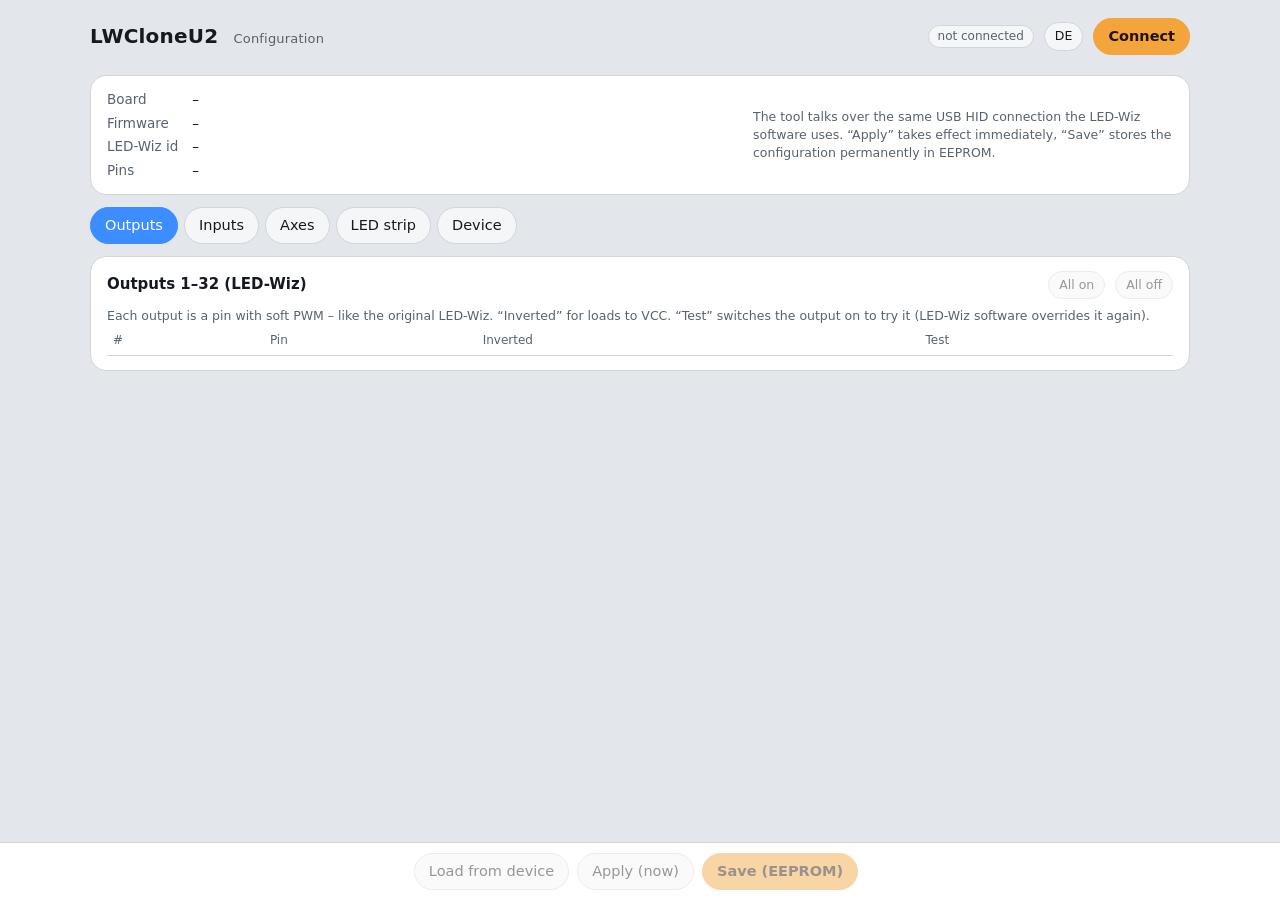
==== commit 4d720f3b: "Firmware 2.1: WS2811/WS2812-Strip als eigenes Modul (strip.c), Ausgänge wieder reines GPIO - outputs" ====
--- a/tools/lwcconfig-web/index.html
+++ b/tools/lwcconfig-web/index.html
@@ -4,7 +4,7 @@
 <meta charset="utf-8">
 <meta name="viewport" content="width=device-width, initial-scale=1">
 <title>LWCloneU2 Konfiguration</title>
-<meta name="description" content="Pin-Belegung, Joystick-Achsen und WS2812-Strip eines LWCloneU2 per USB einstellen (WebHID, Edge/Chrome). Configure an LWCloneU2 via USB.">
+<meta name="description" content="Pin-Belegung, Joystick-Achsen und WS2811/WS2812-Strip eines LWCloneU2 per USB einstellen (WebHID, Edge/Chrome). Configure an LWCloneU2 via USB.">
 <style>
 :root {
   --bg: #E3E6EA; --bg2: #F5F6F8; --card: #FFFFFF; --text: #161A20; --muted: #58626E; --line: #D0D5DB;
@@ -132,11 +132,27 @@
     <button data-tab="outputs" class="active" data-i18n="tab_outputs">Ausgänge</button>
     <button data-tab="inputs" data-i18n="tab_inputs">Eingänge</button>
     <button data-tab="axes" data-i18n="tab_axes">Achsen</button>
+    <button data-tab="strip" data-i18n="tab_strip">LED-Strip</button>
     <button data-tab="device" data-i18n="tab_device">Gerät</button>
   </div>
 
   <!-- Ausgänge -->
   <section id="tab-outputs" class="tab active">
+    <div class="card">
+      <div class="row" style="margin-bottom:8px">
+        <h2 class="grow" style="margin:0" data-i18n="outputs">Ausgänge 1–32 (LED-Wiz)</h2>
+        <button class="small" id="testall" data-i18n="testall">Alle an</button>
+        <button class="small" id="testoff" data-i18n="testoff">Alle aus</button>
+      </div>
+      <div class="hint" data-i18n="outputhint">Jeder Ausgang ist ein Pin mit Soft-PWM – wie beim originalen LED-Wiz. „Invertiert“ für Lasten gegen VCC. „Test“ schaltet den Ausgang zum Ausprobieren ein (die LED-Wiz-Software überschreibt das wieder).</div>
+      <div class="tablewrap"><table id="t_out">
+        <thead><tr><th>#</th><th data-i18n="pin">Pin</th><th data-i18n="inverted">Invertiert</th><th data-i18n="test">Test</th></tr></thead>
+        <tbody></tbody></table></div>
+    </div>
+  </section>
+
+  <!-- LED-Strip -->
+  <section id="tab-strip" class="tab">
     <div class="card">
       <h2 data-i18n="strip">WS2811 / WS2812-Strip</h2>
       <div class="row">
@@ -144,19 +160,34 @@
         <label><span data-i18n="pixels">Pixel</span><br><input type="number" id="ws_count" min="0" max="255" value="0"></label>
         <label><span data-i18n="order">Farbreihenfolge</span><br>
           <select id="ws_order"><option value="0">GRB (WS2812)</option><option value="1">RGB (WS2811)</option><option value="2">BRG</option></select></label>
-        <div class="hint grow" data-i18n="striphint">Jeder LED-Wiz-Ausgang kann einen Farbkanal eines Pixelbereichs steuern. Während der Strip beschrieben wird, sind Interrupts kurz gesperrt (~30 µs je Pixel) – lange Strips lassen GPIO-PWM leicht flackern.</div>
+        <label><span data-i18n="mode">Betriebsart</span><br>
+          <select id="ws_mode"><option value="0" data-i18n="mode_direct">Direkt (PC setzt Pixel)</option><option value="1" data-i18n="mode_mirror">Spiegel (folgt den Ausgängen)</option></select></label>
       </div>
-    </div>
-    <div class="card">
+      <div class="hint" style="margin-top:8px" data-i18n="striphint">Der Strip hängt zusätzlich an einem freien Pin und lässt die 32 Ausgänge unverändert. „Direkt“: eigene Programme setzen die Pixel per USB (Befehle 0xB0–0xB3, auch über LWZ_RAWWRITE der ledwiz.dll). „Spiegel“: Pixelbereiche leuchten in einer Farbe, die Helligkeit folgt einem LED-Wiz-Ausgang – funktioniert sofort mit DOF/LedBlinky. Während der Strip beschrieben wird, sind Interrupts kurz gesperrt (~30 µs je Pixel); lange Strips lassen die PWM der Ausgänge leicht flackern.</div>
+    </div>
+    <div class="card" id="mirrorcard">
       <div class="row" style="margin-bottom:8px">
-        <h2 class="grow" style="margin:0" data-i18n="outputs">Ausgänge 1–32 (LED-Wiz)</h2>
-        <button class="small" id="testall" data-i18n="testall">Alle an</button>
-        <button class="small" id="testoff" data-i18n="testoff">Alle aus</button>
+        <h2 class="grow" style="margin:0" data-i18n="mirror">Spiegel-Einträge</h2>
+        <button class="small" id="mirrorfill" data-i18n="mirrorfill">1:1 vorbelegen</button>
+        <button class="small" id="mirrorclear" data-i18n="mirrorclear">Alle leeren</button>
       </div>
-      <div class="tablewrap"><table id="t_out">
-        <thead><tr><th>#</th><th data-i18n="type">Typ</th><th data-i18n="pin">Pin</th><th data-i18n="inverted">Invertiert</th>
-          <th data-i18n="firstpixel">Pixel ab</th><th data-i18n="count">Anzahl</th><th data-i18n="channel">Kanal</th><th data-i18n="test">Test</th></tr></thead>
+      <div class="hint" data-i18n="mirrorhint">Je Eintrag: welcher LED-Wiz-Ausgang, welche Pixel (ab/Anzahl) und welche Farbe bei voller Helligkeit. Mehrere Einträge dürfen denselben Ausgang oder dieselben Pixel nutzen – bei Überlappung gewinnt je Farbkanal der hellere Wert. Zum Ausprobieren die „Test“-Knöpfe im Reiter Ausgänge nutzen.</div>
+      <div class="tablewrap"><table id="t_mir">
+        <thead><tr><th>#</th><th data-i18n="ledout">Ausgang</th><th data-i18n="firstpixel">Pixel ab</th><th data-i18n="count">Anzahl</th><th data-i18n="color">Farbe</th></tr></thead>
         <tbody></tbody></table></div>
+    </div>
+    <div class="card" id="directcard">
+      <h2 data-i18n="striptest">Test (Direkt-Modus)</h2>
+      <div class="hint" data-i18n="striptesthint">Wirkt auf die im Gerät aktive Konfiguration – nach Änderungen oben zuerst „Anwenden“. Die Farbe wird roh gesendet; stimmt sie nicht, Farbreihenfolge ändern.</div>
+      <div class="row" style="margin-top:8px">
+        <input type="color" id="st_color" value="#f3a43b" style="width:52px;height:36px;border:1px solid var(--line);border-radius:10px;background:var(--input);padding:2px">
+        <button id="st_fill" data-i18n="fill">Alle füllen</button>
+        <button id="st_off" data-i18n="alloff">Alle aus</button>
+        <label><span data-i18n="pixel">Pixel</span> <input type="number" id="st_idx" min="0" max="254" value="0"></label>
+        <button id="st_set" data-i18n="setpixel">Pixel setzen</button>
+        <button id="st_chase" data-i18n="chase">Lauflicht</button>
+        <span id="st_info" class="hint"></span>
+      </div>
     </div>
   </section>
 
@@ -244,11 +275,19 @@
     nowebhid:'Dieser Browser unterstützt WebHID nicht.', nowebhid2:'Bitte Microsoft Edge oder Google Chrome (ab Version 89) verwenden. Die Datei kann lokal geöffnet werden.',
     board:'Board', firmware:'Firmware', ledwizid:'LED-Wiz-ID', pins:'Pins',
     intro:'Das Tool spricht über dieselbe USB-HID-Verbindung wie die LED-Wiz-Software. Änderungen werden mit „Anwenden“ sofort wirksam, aber erst mit „Speichern“ dauerhaft im EEPROM abgelegt.',
-    tab_outputs:'Ausgänge', tab_inputs:'Eingänge', tab_axes:'Achsen', tab_device:'Gerät',
-    strip:'WS2811 / WS2812-Strip', datapin:'Daten-Pin', pixels:'Pixel', order:'Farbreihenfolge',
-    striphint:'Jeder LED-Wiz-Ausgang kann einen Farbkanal eines Pixelbereichs steuern. Während der Strip beschrieben wird, sind Interrupts kurz gesperrt (~30 µs je Pixel) – lange Strips lassen GPIO-PWM leicht flackern.',
-    outputs:'Ausgänge 1–32 (LED-Wiz)', testall:'Alle an', testoff:'Alle aus', type:'Typ', pin:'Pin', inverted:'Invertiert',
-    firstpixel:'Pixel ab', count:'Anzahl', channel:'Kanal', test:'Test',
+    tab_outputs:'Ausgänge', tab_inputs:'Eingänge', tab_axes:'Achsen', tab_strip:'LED-Strip', tab_device:'Gerät',
+    strip:'WS2811 / WS2812-Strip', datapin:'Daten-Pin', pixels:'Pixel', order:'Farbreihenfolge', mode:'Betriebsart',
+    mode_direct:'Direkt (PC setzt Pixel)', mode_mirror:'Spiegel (folgt den Ausgängen)',
+    striphint:'Der Strip hängt zusätzlich an einem freien Pin und lässt die 32 Ausgänge unverändert. „Direkt“: eigene Programme setzen die Pixel per USB (Befehle 0xB0–0xB3, auch über LWZ_RAWWRITE der ledwiz.dll). „Spiegel“: Pixelbereiche leuchten in einer Farbe, die Helligkeit folgt einem LED-Wiz-Ausgang – funktioniert sofort mit DOF/LedBlinky. Während der Strip beschrieben wird, sind Interrupts kurz gesperrt (~30 µs je Pixel); lange Strips lassen die PWM der Ausgänge leicht flackern.',
+    mirror:'Spiegel-Einträge', mirrorfill:'1:1 vorbelegen', mirrorclear:'Alle leeren',
+    mirrorhint:'Je Eintrag: welcher LED-Wiz-Ausgang, welche Pixel (ab/Anzahl) und welche Farbe bei voller Helligkeit. Mehrere Einträge dürfen denselben Ausgang oder dieselben Pixel nutzen – bei Überlappung gewinnt je Farbkanal der hellere Wert. Zum Ausprobieren die „Test“-Knöpfe im Reiter Ausgänge nutzen.',
+    ledout:'Ausgang', color:'Farbe', striptest:'Test (Direkt-Modus)',
+    striptesthint:'Wirkt auf die im Gerät aktive Konfiguration – nach Änderungen oben zuerst „Anwenden“. Die Farbe wird roh gesendet; stimmt sie nicht, Farbreihenfolge ändern.',
+    fill:'Alle füllen', alloff:'Alle aus', pixel:'Pixel', setpixel:'Pixel setzen', chase:'Lauflicht', stop:'Stopp',
+    st_stripinfo:'Gerät: {n} Pixel aktiv (max. {m})', st_stripoff:'Gerät: kein Strip aktiv (Pin/Pixel setzen und „Anwenden“)', st_stripmirror:'Gerät: Spiegel-Modus aktiv – Test nur im Direkt-Modus',
+    outputs:'Ausgänge 1–32 (LED-Wiz)', testall:'Alle an', testoff:'Alle aus', pin:'Pin', inverted:'Invertiert',
+    outputhint:'Jeder Ausgang ist ein Pin mit Soft-PWM – wie beim originalen LED-Wiz. „Invertiert“ für Lasten gegen VCC. „Test“ schaltet den Ausgang zum Ausprobieren ein (die LED-Wiz-Software überschreibt das wieder).',
+    firstpixel:'Pixel ab', count:'Anzahl', test:'Test',
     inputs:'Eingänge (Taster, Joystick-Richtungen, Encoder)',
     inputhint:'Taster schalten standardmäßig gegen GND (interner Pull-up). „Shift“ aktiviert für alle anderen Eingänge die zweite Funktion. Der Punkt zeigt den Live-Zustand.',
     function:'Funktion', shiftfunction:'Mit Shift', activehigh:'Aktiv high', live:'Live',
@@ -261,11 +300,12 @@
     mainthint:'Werkseinstellungen werden erst mit „Speichern“ dauerhaft. Der Bootloader dient zum Flashen neuer Firmware (Leonardo/Micro: avrdude, Breakout: Atmel FLIP/dfu-programmer).',
     about:'Über', abouttext:'Protokoll: proto.h, Layout: config.h der Firmware.',
     load:'Vom Gerät laden', apply:'Anwenden (sofort)', save:'Speichern (EEPROM)', cancel:'Abbrechen',
-    none:'– keine –', reserved:'reserviert', gpio:'GPIO (PWM)', ws2812:'WS2812-Kanal', red:'Rot', green:'Grün', blue:'Blau', white:'Weiß',
+    none:'– keine –', reserved:'reserviert',
     set:'übernehmen', conflict:'Pin mehrfach belegt', rangeerr:'Pixelbereich außerhalb des Strips',
     st_reading:'Konfiguration wird gelesen …', st_writing:'Konfiguration wird übertragen …', st_applied:'Angewendet (nicht gespeichert).',
     st_saved:'Im EEPROM gespeichert.', st_loaded:'Konfiguration vom Gerät geladen.', st_invalid:'Gerät hat die Konfiguration abgelehnt (ungültig).',
     st_timeout:'Keine Antwort vom Gerät.', st_nodev:'Kein LWCloneU2 mit Konfigurationsprotokoll gefunden. Firmware v2 nötig.',
+    st_oldfw:'Firmware zu alt (Protokoll {p}) – bitte Firmware 2.1 oder neuer flashen.',
     st_defaults:'Werkseinstellungen geladen (nicht gespeichert).', st_fixfirst:'Bitte zuerst die rot markierten Konflikte beheben.',
     confirm_defaults:'Werkseinstellungen laden?', confirm_defaults2:'Die aktuelle Belegung im Gerät wird durch die Standardbelegung des Boards ersetzt (erst mit „Speichern“ dauerhaft).',
     confirm_dfu:'Bootloader starten?', confirm_dfu2:'Das Gerät trennt sich vom USB und wartet auf eine neue Firmware. Zum normalen Betrieb zurück: Reset oder neu einstecken.',
@@ -279,11 +319,19 @@
     nowebhid:'This browser does not support WebHID.', nowebhid2:'Please use Microsoft Edge or Google Chrome (89+). The file can be opened locally.',
     board:'Board', firmware:'Firmware', ledwizid:'LED-Wiz id', pins:'Pins',
     intro:'The tool talks over the same USB HID connection the LED-Wiz software uses. “Apply” takes effect immediately, “Save” stores the configuration permanently in EEPROM.',
-    tab_outputs:'Outputs', tab_inputs:'Inputs', tab_axes:'Axes', tab_device:'Device',
-    strip:'WS2811 / WS2812 strip', datapin:'Data pin', pixels:'Pixels', order:'Color order',
-    striphint:'Each LED-Wiz output can drive one color channel of a pixel range. While the strip is written interrupts are blocked briefly (~30 µs per pixel) – long strips make GPIO PWM flicker slightly.',
-    outputs:'Outputs 1–32 (LED-Wiz)', testall:'All on', testoff:'All off', type:'Type', pin:'Pin', inverted:'Inverted',
-    firstpixel:'First pixel', count:'Count', channel:'Channel', test:'Test',
+    tab_outputs:'Outputs', tab_inputs:'Inputs', tab_axes:'Axes', tab_strip:'LED strip', tab_device:'Device',
+    strip:'WS2811 / WS2812 strip', datapin:'Data pin', pixels:'Pixels', order:'Color order', mode:'Mode',
+    mode_direct:'Direct (host sets pixels)', mode_mirror:'Mirror (follows the outputs)',
+    striphint:'The strip is an extra on a free pin and leaves the 32 outputs untouched. “Direct”: your own programs set pixels via USB (commands 0xB0–0xB3, also through LWZ_RAWWRITE of ledwiz.dll). “Mirror”: pixel ranges light up in a color, brightness follows an LED-Wiz output – works with DOF/LedBlinky right away. While the strip is written interrupts are blocked briefly (~30 µs per pixel); long strips make the output PWM flicker slightly.',
+    mirror:'Mirror entries', mirrorfill:'Preset 1:1', mirrorclear:'Clear all',
+    mirrorhint:'Per entry: which LED-Wiz output, which pixels (first/count) and which color at full brightness. Several entries may use the same output or pixels – on overlap the brighter value wins per channel. Use the “Test” buttons on the Outputs tab to try it.',
+    ledout:'Output', color:'Color', striptest:'Test (direct mode)',
+    striptesthint:'Acts on the configuration active in the device – after changes above press “Apply” first. The color is sent raw; if it looks wrong, change the color order.',
+    fill:'Fill all', alloff:'All off', pixel:'Pixel', setpixel:'Set pixel', chase:'Chase', stop:'Stop',
+    st_stripinfo:'Device: {n} pixels active (max. {m})', st_stripoff:'Device: no strip active (set pin/pixels and “Apply”)', st_stripmirror:'Device: mirror mode active – test only in direct mode',
+    outputs:'Outputs 1–32 (LED-Wiz)', testall:'All on', testoff:'All off', pin:'Pin', inverted:'Inverted',
+    outputhint:'Each output is a pin with soft PWM – like the original LED-Wiz. “Inverted” for loads to VCC. “Test” switches the output on to try it (LED-Wiz software overrides it again).',
+    firstpixel:'First pixel', count:'Count', test:'Test',
     inputs:'Inputs (buttons, joystick directions, encoders)',
     inputhint:'Switches connect to GND by default (internal pull-up). “Shift” activates the second function of all other inputs. The dot shows the live state.',
     function:'Function', shiftfunction:'With shift', activehigh:'Active high', live:'Live',
@@ -296,11 +344,12 @@
     mainthint:'Defaults become permanent only with “Save”. The bootloader is used to flash new firmware (Leonardo/Micro: avrdude, breakout: Atmel FLIP/dfu-programmer).',
     about:'About', abouttext:'Protocol: proto.h, layout: config.h of the firmware.',
     load:'Load from device', apply:'Apply (now)', save:'Save (EEPROM)', cancel:'Cancel',
-    none:'– none –', reserved:'reserved', gpio:'GPIO (PWM)', ws2812:'WS2812 channel', red:'Red', green:'Green', blue:'Blue', white:'White',
+    none:'– none –', reserved:'reserved',
     set:'set', conflict:'Pin used more than once', rangeerr:'Pixel range outside the strip',
     st_reading:'Reading configuration …', st_writing:'Transferring configuration …', st_applied:'Applied (not saved).',
     st_saved:'Saved to EEPROM.', st_loaded:'Configuration loaded from device.', st_invalid:'Device rejected the configuration (invalid).',
     st_timeout:'No reply from device.', st_nodev:'No LWCloneU2 with configuration protocol found. Firmware v2 required.',
+    st_oldfw:'Firmware too old (protocol {p}) – please flash firmware 2.1 or newer.',
     st_defaults:'Factory defaults loaded (not saved).', st_fixfirst:'Please fix the conflicts marked in red first.',
     confirm_defaults:'Load factory defaults?', confirm_defaults2:'The current assignment in the device is replaced by the board defaults (permanent only after “Save”).',
     confirm_dfu:'Start bootloader?', confirm_dfu2:'The device detaches from USB and waits for new firmware. Back to normal: reset or replug.',
@@ -312,7 +361,7 @@
 };
 let lang = 'de';
 try { lang = (localStorage.getItem('lwc_lang') || (navigator.language || 'de').slice(0,2)) === 'en' ? 'en' : 'de'; } catch (e) {}
-const t = k => (I18N[lang][k] ?? I18N.de[k] ?? k);
+const t = (k, vars) => { let s = I18N[lang][k] ?? I18N.de[k] ?? k; if (vars) for (const [n, v] of Object.entries(vars)) s = s.replace('{' + n + '}', v); return s; };
 function applyLang() {
   document.documentElement.lang = lang;
   document.querySelectorAll('[data-i18n]').forEach(el => { el.textContent = t(el.dataset.i18n); });
@@ -323,9 +372,11 @@
 document.getElementById('langbtn').onclick = () => { lang = lang === 'de' ? 'en' : 'de'; try { localStorage.setItem('lwc_lang', lang); } catch (e) {} applyLang(); };
 
 /* ------------------------------------------------------------------ Protokoll / protocol (proto.h) */
-const CMD = { SBA:64, SETID:65, DFU:66, INFO:0xA0, READ:0xA1, WRITE:0xA2, APPLY:0xA3, SAVE:0xA4, DEFAULTS:0xA5, LIVE:0xA6, PININFO:0xA7 };
-const PIN_NONE = 0xFF;
-const OUT = { NONE:0, GPIO:1, WS2812:2 };
+const CMD = { SBA:64, SETID:65, DFU:66, INFO:0xA0, READ:0xA1, WRITE:0xA2, APPLY:0xA3, SAVE:0xA4, DEFAULTS:0xA5, LIVE:0xA6, PININFO:0xA7,
+  STRIP_INFO:0xB0, STRIP_SET:0xB1, STRIP_FILL:0xB2, STRIP_SHOW:0xB3 };
+const PIN_NONE = 0xFF, OUT_NONE = 0xFF;
+const MODE = { DIRECT:0, MIRROR:1 };
+const MIN_PROTO = 2;   // Protokollversion dieser Datei / protocol version of this file
 
 /* ------------------------------------------------------------------ Boards / pin names (pinmap.h) */
 const D = n => 'D' + n, A = n => 'A' + n;
@@ -402,6 +453,8 @@
 const cmdSimple  = c => request([c], r => r[0] === c, 1500);
 const cmdLive    = idx => request([CMD.LIVE, idx], r => r[0] === CMD.LIVE && r[1] === idx, 300);
 const cmdPinInfo = idx => request([CMD.PININFO, idx], r => r[0] === CMD.PININFO && r[1] === idx);
+const cmdStripInfo = () => request([CMD.STRIP_INFO], r => r[0] === CMD.STRIP_INFO);
+const cmdStripShow = () => request([CMD.STRIP_SHOW], r => r[0] === CMD.STRIP_SHOW, 1000);
 
 async function connect() {
   if (device) { await disconnect(); return; }
@@ -427,6 +480,7 @@
     }
   }
   if (!device) { setStatus(t('st_nodev'), 'err'); return; }
+  if (info.proto < MIN_PROTO) { const p = info.proto; await disconnect(); setStatus(t('st_oldfw', { p }), 'err'); return; }
   ledwizId = (device.productId & 0x0F) + 1;
   navigator.hid.addEventListener('disconnect', ev => { if (ev.device === device) disconnect(); });
   document.getElementById('connectbtn').textContent = t('disconnect');
@@ -434,11 +488,12 @@
   document.getElementById('devbadge').textContent = t('connected');
   await readPinInfo();
   await loadConfig();
+  await refreshStripInfo();
   startLive();
   renderInfo();
 }
 async function disconnect() {
-  stopLive();
+  stopLive(); stopChase();
   if (device) { try { device.removeEventListener('inputreport', onInputReport); await device.close(); } catch (e) {} }
   device = null; info = null; cfg = null; pinInfo = []; ledwizId = null;
   document.getElementById('connectbtn').textContent = t('connect');
@@ -461,26 +516,28 @@
 function parseConfig(buf) {
   const v = new DataView(buf.buffer, buf.byteOffset, buf.byteLength);
   const c = { magic: String.fromCharCode(buf[0], buf[1]), version: buf[2], board: buf[3], size: v.getUint16(4, true), crc: v.getUint16(6, true),
-    flags: buf[8], nOut: buf[9], nIn: buf[10], nAxes: buf[11],
-    ws: { pin: buf[16], count: buf[17], order: buf[18] }, out: [], in: [], axes: [] };
+    flags: buf[8], nOut: buf[9], nIn: buf[10], nAxes: buf[11], nMirror: buf[12],
+    ws: { pin: buf[16], count: buf[17], order: buf[18], mode: buf[19] }, out: [], in: [], axes: [], mirror: [] };
   let o = 20;
-  for (let i = 0; i < c.nOut; i++, o += 4) c.out.push({ type: buf[o], a: buf[o+1], b: buf[o+2], c: buf[o+3] });
+  for (let i = 0; i < c.nOut; i++, o += 4) c.out.push({ pin: buf[o], flags: buf[o+1] });
   for (let i = 0; i < c.nIn; i++, o += 4) c.in.push({ pin: buf[o], func: buf[o+1], shift: buf[o+2], flags: buf[o+3] });
   for (let i = 0; i < c.nAxes; i++, o += 12) c.axes.push({ pin: buf[o], joy: buf[o+1], axis: buf[o+2], flags: buf[o+3],
     min: v.getUint16(o+4, true), center: v.getUint16(o+6, true), max: v.getUint16(o+8, true), deadzone: buf[o+10] });
+  for (let i = 0; i < c.nMirror; i++, o += 6) c.mirror.push({ out: buf[o], first: buf[o+1], count: buf[o+2], r: buf[o+3], g: buf[o+4], b: buf[o+5] });
   return c;
 }
 function serializeConfig(c) {
-  const size = 20 + 4*c.nOut + 4*c.nIn + 12*c.nAxes;
+  const size = 20 + 4*c.nOut + 4*c.nIn + 12*c.nAxes + 6*c.nMirror;
   const buf = new Uint8Array(size), v = new DataView(buf.buffer);
   buf[0] = 0x4C; buf[1] = 0x57; buf[2] = c.version; buf[3] = c.board; v.setUint16(4, size, true); v.setUint16(6, 0, true);
-  buf[8] = c.flags; buf[9] = c.nOut; buf[10] = c.nIn; buf[11] = c.nAxes;
-  buf[16] = c.ws.pin; buf[17] = c.ws.count; buf[18] = c.ws.order;
+  buf[8] = c.flags; buf[9] = c.nOut; buf[10] = c.nIn; buf[11] = c.nAxes; buf[12] = c.nMirror;
+  buf[16] = c.ws.pin; buf[17] = c.ws.count; buf[18] = c.ws.order; buf[19] = c.ws.mode;
   let o = 20;
-  for (const x of c.out) { buf[o] = x.type; buf[o+1] = x.a; buf[o+2] = x.b; buf[o+3] = x.c; o += 4; }
+  for (const x of c.out) { buf[o] = x.pin; buf[o+1] = x.flags; o += 4; }
   for (const x of c.in) { buf[o] = x.pin; buf[o+1] = x.func; buf[o+2] = x.shift; buf[o+3] = x.flags; o += 4; }
   for (const x of c.axes) { buf[o] = x.pin; buf[o+1] = x.joy; buf[o+2] = x.axis; buf[o+3] = x.flags;
     v.setUint16(o+4, x.min, true); v.setUint16(o+6, x.center, true); v.setUint16(o+8, x.max, true); buf[o+10] = x.deadzone; buf[o+11] = 0; o += 12; }
+  for (const x of c.mirror) { buf[o] = x.out; buf[o+1] = x.first; buf[o+2] = x.count; buf[o+3] = x.r; buf[o+4] = x.g; buf[o+5] = x.b; o += 6; }
   return buf;
 }
 async function loadConfig() {
@@ -514,6 +571,7 @@
     if (r[1] === 0) setStatus(t(save ? 'st_saved' : 'st_applied'), 'ok'); else setStatus(t('st_invalid'), 'err');
   } catch (e) { setStatus(t('st_timeout'), 'err'); }
   busy = false;
+  refreshStripInfo();
 }
 
 /* ------------------------------------------------------------------ Live-Werte */
@@ -575,16 +633,20 @@
 function usedPins() {
   const m = new Map(); if (!cfg) return m;
   const add = p => { if (p !== PIN_NONE) m.set(p, (m.get(p) || 0) + 1); };
-  add(cfg.ws.pin); cfg.out.forEach(o => { if (o.type === OUT.GPIO) add(o.a); }); cfg.in.forEach(i => add(i.pin)); cfg.axes.forEach(a => add(a.pin));
+  add(cfg.ws.pin); cfg.out.forEach(o => add(o.pin)); cfg.in.forEach(i => add(i.pin)); cfg.axes.forEach(a => add(a.pin));
   return m;
 }
+const mirrorBad = m => m.out !== OUT_NONE && (m.count === 0 || m.first + m.count > cfg.ws.count);
 function hasConflicts() {
   if (!cfg) return false;
   for (const n of usedPins().values()) if (n > 1) return true;
-  for (const o of cfg.out) if (o.type === OUT.WS2812 && (o.b === 0 || o.a + o.b > cfg.ws.count)) return true;
+  for (const m of cfg.mirror) if (mirrorBad(m)) return true;
   for (const a of cfg.axes) if (a.pin !== PIN_NONE && !(a.min < a.center && a.center < a.max)) return true;
   return false;
 }
+const hex2 = n => n.toString(16).padStart(2, '0');
+const rgbToHex = (r, g, b) => '#' + hex2(r) + hex2(g) + hex2(b);
+const hexToRgb = h => [parseInt(h.slice(1, 3), 16), parseInt(h.slice(3, 5), 16), parseInt(h.slice(5, 7), 16)];
 function markConflict(el, bad, title) { el.classList.toggle('conflict', bad); el.title = bad ? title : ''; }
 
 /* ------------------------------------------------------------------ Rendern */
@@ -596,20 +658,57 @@
   const sel = document.getElementById('newid'); sel.innerHTML = '';
   for (let i = 1; i <= 16; i++) sel.add(new Option(i, i)); if (ledwizId) sel.value = ledwizId;
   const dis = !device;
-  ['loadbtn','applybtn','savebtn','setid','exportbtn','importbtn','defaultsbtn','dfubtn','testall','testoff'].forEach(id => document.getElementById(id).disabled = dis);
+  ['loadbtn','applybtn','savebtn','setid','exportbtn','importbtn','defaultsbtn','dfubtn','testall','testoff','mirrorfill','mirrorclear',
+   'st_fill','st_off','st_set','st_chase'].forEach(id => document.getElementById(id).disabled = dis);
 }
 function renderAll() { renderInfo(); renderStrip(); renderOutputs(); renderInputs(); renderAxes(); }
 
+/* Pin-Auswahl überall neu zeichnen (Konfliktmarkierung) / redraw all pin selects (conflict marks) */
+function renderPins() { renderStrip(); renderOutputs(); renderInputs(); renderAxes(); }
+
 function renderStrip() {
-  const pinSel = document.getElementById('ws_pin'), cnt = document.getElementById('ws_count'), ord = document.getElementById('ws_order');
-  if (!cfg) { pinSel.innerHTML = ''; pinSel.add(new Option(t('none'), PIN_NONE)); pinSel.disabled = cnt.disabled = ord.disabled = true; return; }
-  pinSel.disabled = cnt.disabled = ord.disabled = false;
+  const pinSel = document.getElementById('ws_pin'), cnt = document.getElementById('ws_count'), ord = document.getElementById('ws_order'), mode = document.getElementById('ws_mode');
+  if (!cfg) { pinSel.innerHTML = ''; pinSel.add(new Option(t('none'), PIN_NONE)); pinSel.disabled = cnt.disabled = ord.disabled = mode.disabled = true; renderMirror(); return; }
+  pinSel.disabled = cnt.disabled = ord.disabled = mode.disabled = false;
   const s = pinSelect(cfg.ws.pin); pinSel.innerHTML = s.innerHTML; pinSel.value = String(cfg.ws.pin);
-  pinSel.onchange = () => { cfg.ws.pin = Number(pinSel.value); renderOutputs(); renderInputs(); renderAxes(); };
-  cnt.value = cfg.ws.count; cnt.onchange = () => { cfg.ws.count = Math.max(0, Math.min(255, Number(cnt.value) || 0)); cnt.value = cfg.ws.count; renderOutputs(); };
+  pinSel.onchange = () => { cfg.ws.pin = Number(pinSel.value); renderPins(); };
+  cnt.value = cfg.ws.count; cnt.onchange = () => { cfg.ws.count = Math.max(0, Math.min(255, Number(cnt.value) || 0)); cnt.value = cfg.ws.count; renderMirror(); };
   ord.value = String(cfg.ws.order); ord.onchange = () => { cfg.ws.order = Number(ord.value); };
+  mode.value = String(cfg.ws.mode); mode.onchange = () => { cfg.ws.mode = Number(mode.value); renderMirror(); };
   const used = usedPins(); markConflict(pinSel, (used.get(cfg.ws.pin) || 0) > 1, t('conflict'));
-}
+  renderMirror();
+}
+
+function renderMirror() {
+  const mirror = !!cfg && cfg.ws.mode === MODE.MIRROR;
+  document.getElementById('mirrorcard').style.display = mirror ? '' : 'none';
+  document.getElementById('directcard').style.display = (cfg && !mirror) ? '' : 'none';
+  const tb = document.querySelector('#t_mir tbody'); tb.innerHTML = '';
+  if (!cfg) return;
+  cfg.mirror.forEach((m, i) => {
+    const tr = document.createElement('tr');
+    const n = td(String(i + 1)); n.className = 'num';
+    const outSel = document.createElement('select'); outSel.add(new Option(t('none'), OUT_NONE));
+    for (let k = 0; k < cfg.nOut; k++) outSel.add(new Option(`${t('ledout')} ${k + 1}`, k));
+    outSel.value = String(m.out); outSel.onchange = () => { m.out = Number(outSel.value); renderMirror(); };
+    const bad = mirrorBad(m);
+    const first = numInput(m.first, 0, 254, v => { m.first = v; renderMirror(); }), count = numInput(m.count, 1, 255, v => { m.count = v; renderMirror(); });
+    markConflict(first, bad, t('rangeerr')); markConflict(count, bad, t('rangeerr'));
+    const col = document.createElement('input'); col.type = 'color'; col.value = rgbToHex(m.r, m.g, m.b);
+    col.style.cssText = 'width:44px;height:30px;border:1px solid var(--line);border-radius:8px;background:var(--input);padding:1px';
+    col.oninput = () => { [m.r, m.g, m.b] = hexToRgb(col.value); };
+    first.disabled = count.disabled = col.disabled = m.out === OUT_NONE;
+    tr.append(n, td(outSel), td(first), td(count), td(col));
+    tb.append(tr);
+  });
+}
+document.getElementById('mirrorfill').onclick = () => {
+  if (!cfg) return;
+  // Eintrag i ↔ Ausgang i, Pixel i, weiß – nur so viele, wie der Strip Pixel hat
+  cfg.mirror.forEach((m, i) => { const ok = i < cfg.nOut && i < cfg.ws.count; m.out = ok ? i : OUT_NONE; m.first = ok ? i : 0; m.count = 1; m.r = m.g = m.b = 255; });
+  renderMirror();
+};
+document.getElementById('mirrorclear').onclick = () => { if (!cfg) return; cfg.mirror.forEach(m => { m.out = OUT_NONE; }); renderMirror(); };
 
 function renderOutputs() {
   const tb = document.querySelector('#t_out tbody'); tb.innerHTML = '';
@@ -618,29 +717,11 @@
   cfg.out.forEach((o, i) => {
     const tr = document.createElement('tr');
     const n = td(String(i + 1)); n.className = 'num';
-    const type = document.createElement('select');
-    type.add(new Option(t('none'), OUT.NONE)); type.add(new Option(t('gpio'), OUT.GPIO)); type.add(new Option(t('ws2812'), OUT.WS2812));
-    type.value = String(o.type);
-    type.onchange = () => { o.type = Number(type.value); if (o.type === OUT.GPIO) { o.a = PIN_NONE; o.b = 0; } if (o.type === OUT.WS2812) { o.a = 0; o.b = 1; o.c = 3; } renderOutputs(); renderStrip(); };
-    tr.append(n, td(type));
-    if (o.type === OUT.GPIO) {
-      const ps = pinSelect(o.a); ps.onchange = () => { o.a = Number(ps.value); renderOutputs(); renderStrip(); };
-      markConflict(ps, (used.get(o.a) || 0) > 1, t('conflict'));
-      tr.append(td(ps), td(toggle(!!(o.b & 1), v => { o.b = v ? 1 : 0; })), td(), td(), td());
-    } else if (o.type === OUT.WS2812) {
-      const bad = o.b === 0 || o.a + o.b > cfg.ws.count;
-      const first = numInput(o.a, 0, 254, v => { o.a = v; renderOutputs(); }), count = numInput(o.b, 1, 255, v => { o.b = v; renderOutputs(); });
-      markConflict(first, bad, t('rangeerr')); markConflict(count, bad, t('rangeerr'));
-      const ch = document.createElement('select');
-      [['0', t('red')], ['1', t('green')], ['2', t('blue')], ['3', t('white')]].forEach(([v, n2]) => ch.add(new Option(n2, v)));
-      ch.value = String(o.c); ch.onchange = () => { o.c = Number(ch.value); };
-      tr.append(td(), td(), td(first), td(count), td(ch));
-    } else {
-      tr.append(td(), td(), td(), td(), td());
-    }
-    const tb2 = document.createElement('button'); tb2.className = 'small'; tb2.textContent = t('test'); tb2.disabled = o.type === OUT.NONE;
+    const ps = pinSelect(o.pin); ps.onchange = () => { o.pin = Number(ps.value); renderPins(); };
+    markConflict(ps, (used.get(o.pin) || 0) > 1, t('conflict'));
+    const tb2 = document.createElement('button'); tb2.className = 'small'; tb2.textContent = t('test'); tb2.disabled = o.pin === PIN_NONE && cfg.ws.mode !== MODE.MIRROR;
     tb2.onclick = () => testOutput(i);
-    tr.append(td(tb2));
+    tr.append(n, td(ps), td(toggle(!!(o.flags & 1), v => { o.flags = v ? 1 : 0; })), td(tb2));
     tb.append(tr);
   });
 }
@@ -658,7 +739,7 @@
   cfg.in.forEach((x, i) => {
     const tr = document.createElement('tr');
     const n = td(String(i + 1)); n.className = 'num';
-    const ps = pinSelect(x.pin); ps.onchange = () => { x.pin = Number(ps.value); renderInputs(); renderOutputs(); renderStrip(); renderAxes(); };
+    const ps = pinSelect(x.pin); ps.onchange = () => { x.pin = Number(ps.value); renderPins(); };
     markConflict(ps, (used.get(x.pin) || 0) > 1, t('conflict'));
     const dot = document.createElement('span'); dot.className = 'dot'; dot.dataset.idx = i;
     tr.append(n, td(ps), td(funcSel(x.func, v => { x.func = v; })), td(funcSel(x.shift, v => { x.shift = v; })),
@@ -703,7 +784,7 @@
   cfg.axes.forEach((a, i) => {
     const tr = document.createElement('tr');
     const n = td(String(i + 1)); n.className = 'num';
-    const ps = pinSelect(a.pin, { adcOnly: true }); ps.onchange = () => { a.pin = Number(ps.value); renderAxes(); renderInputs(); renderOutputs(); renderStrip(); };
+    const ps = pinSelect(a.pin, { adcOnly: true }); ps.onchange = () => { a.pin = Number(ps.value); renderPins(); };
     markConflict(ps, (used.get(a.pin) || 0) > 1, t('conflict'));
     const joy = document.createElement('select'); for (let j = 0; j < 4; j++) joy.add(new Option(`${t('joystick')} ${j+1}`, j)); joy.value = String(a.joy); joy.onchange = () => { a.joy = Number(joy.value); };
     const ax = document.createElement('select'); ['X','Y','Z','Rz'].forEach((nm, k) => ax.add(new Option(nm, k))); ax.value = String(a.axis); ax.onchange = () => { a.axis = Number(ax.value); };
@@ -748,6 +829,50 @@
 async function testOutput(i) { const l = new Array(32).fill(0); l[i] = 48; try { await sendLedwiz(l); } catch (e) {} }
 document.getElementById('testall').onclick = () => sendLedwiz(new Array(32).fill(48));
 document.getElementById('testoff').onclick = () => sendLedwiz(new Array(32).fill(0));
+
+/* ------------------------------------------------------------------ Strip-Test (Direkt-Modus, proto.h 0xB0–0xB3) */
+let stripDev = null;   // {count, max, mode, order} laut Gerät / according to the device
+let chaseTimer = null;
+async function refreshStripInfo() {
+  const el = document.getElementById('st_info');
+  if (!device) { stripDev = null; el.textContent = ''; return; }
+  try { const r = await cmdStripInfo(); stripDev = { count: r[1], max: r[2], mode: r[3], order: r[4] }; } catch (e) { stripDev = null; }
+  if (!stripDev) el.textContent = '';
+  else if (stripDev.count === 0) el.textContent = t('st_stripoff');
+  else if (stripDev.mode === MODE.MIRROR) el.textContent = t('st_stripmirror');
+  else el.textContent = t('st_stripinfo', { n: stripDev.count, m: stripDev.max });
+}
+const stripReady = () => device && !busy && stripDev && stripDev.count > 0 && stripDev.mode === MODE.DIRECT;
+// STRIP_FILL mit n = 1 setzt genau einen Pixel (STRIP_SET schreibt immer zwei) / FILL with n = 1 sets exactly one pixel
+async function stripFill(idx, n, [r, g, b]) { await send([CMD.STRIP_FILL, idx, n, r, g, b, 0, 0]); }
+async function stripShow() { try { await cmdStripShow(); } catch (e) {} }
+const stColor = () => hexToRgb(document.getElementById('st_color').value);
+document.getElementById('st_fill').onclick = async () => { if (!stripReady()) return refreshStripInfo(); await stripFill(0, 0, stColor()); await stripShow(); };
+document.getElementById('st_off').onclick = async () => { stopChase(); if (!stripReady()) return refreshStripInfo(); await stripFill(0, 0, [0, 0, 0]); await stripShow(); };
+document.getElementById('st_set').onclick = async () => {
+  if (!stripReady()) return refreshStripInfo();
+  const idx = Math.max(0, Math.min(254, Number(document.getElementById('st_idx').value) || 0));
+  await stripFill(idx, 1, stColor());
+  await stripShow();
+};
+function stopChase() { if (chaseTimer) clearTimeout(chaseTimer); chaseTimer = null; document.getElementById('st_chase').textContent = t('chase'); }
+document.getElementById('st_chase').onclick = async () => {
+  if (chaseTimer) { stopChase(); return; }
+  if (!stripReady()) return refreshStripInfo();
+  document.getElementById('st_chase').textContent = t('stop');
+  let pos = 0;
+  const step = async () => {
+    if (!stripReady()) { stopChase(); return; }
+    const n = stripDev.count, c = stColor();
+    await stripFill(0, 0, [0, 0, 0]);
+    await stripFill(pos, 1, c);
+    await stripFill((pos + 1) % n, 1, c.map(x => x >> 2));
+    await stripShow();                    // wartet, bis der Strip geschrieben ist / waits until the strip is written
+    pos = (pos + 1) % n;
+    if (chaseTimer) chaseTimer = setTimeout(step, 40);
+  };
+  chaseTimer = setTimeout(step, 0);
+};
 
 /* ------------------------------------------------------------------ Dialog */
 function confirmDlg(title, body) {
@@ -790,7 +915,8 @@
   try {
     const j = JSON.parse(await f.text());
     const c = j.config;
-    if (!c || c.board !== cfg.board || c.nOut !== cfg.nOut || c.nIn !== cfg.nIn || c.nAxes !== cfg.nAxes) throw new Error('mismatch');
+    if (!c || c.board !== cfg.board || c.nOut !== cfg.nOut || c.nIn !== cfg.nIn || c.nAxes !== cfg.nAxes || c.nMirror !== cfg.nMirror ||
+        c.version !== cfg.version) throw new Error('mismatch');
     cfg = parseConfig(serializeConfig(c));   // normalisiert / normalizes
     renderAll(); setStatus(f.name, 'ok');
   } catch (e) { setStatus(t('importerr'), 'err'); }
